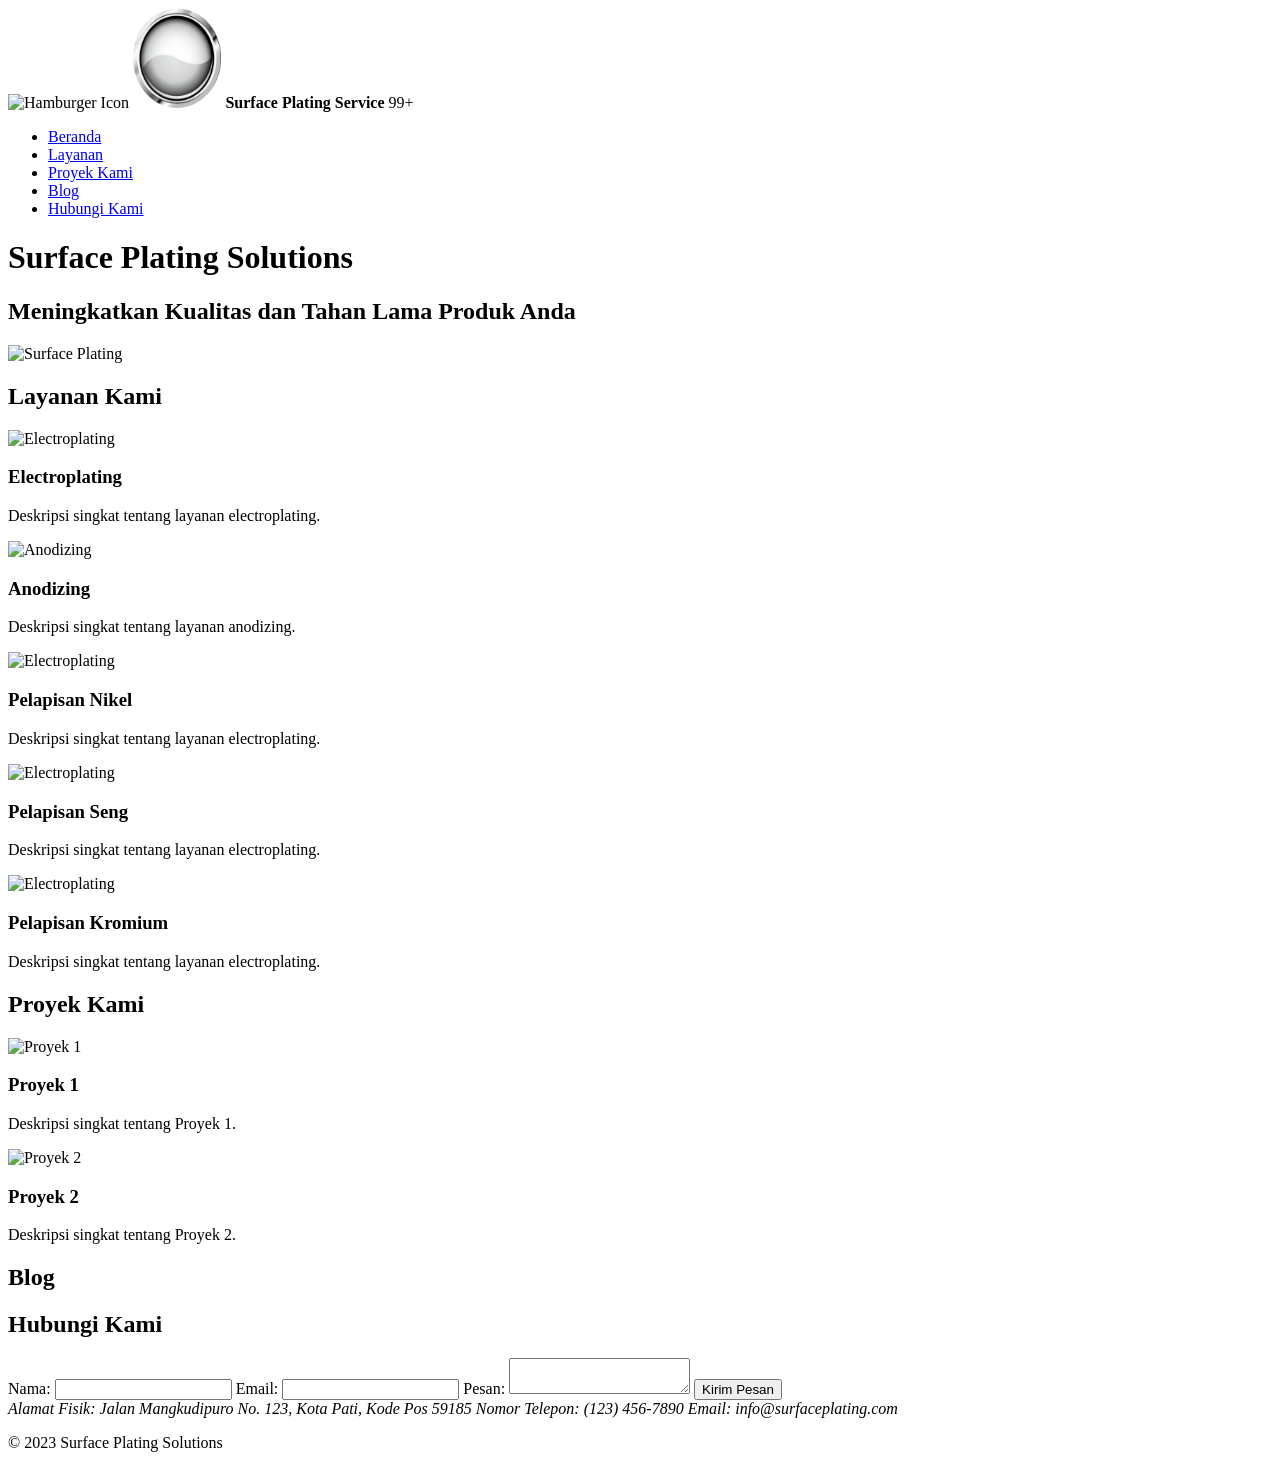
==== index.html @ dbf1c588 "first commit for assignment week 1 and modified folder assignment week 0" ====
<!DOCTYPE html>
<html lang="en">
<head>
    <meta charset="UTF-8">
    <meta name="keywords" content="HTML, CSS, JavaScript" />
    <meta name="author" content="Iman Maris" />
    <meta name="viewport" content="width=device-width, initial-scale=1.0" />
    <title>Surface Plating Service</title>
    <link rel="stylesheet" type="text/css" href="style.css" />
    <link rel="stylesheet" type="text/css" href="responsive.css" />
    <link
    rel="icon"
    href="/assets/Metal-Ball-logo.png"
    type="image/x-icon"
  />
</head>
<body>
    <nav>
        <span class="mobile">
          <img
            src="https://user-images.githubusercontent.com/2970318/209647125-dc41103d-c545-4e2e-b89b-099fbfcde702.svg"
            alt="Hamburger Icon"
          />
        </span>
        <span class="relative-container">
          <img             
            width="7%"
            height="100"
            src="/assets/Metal-Ball-logo.png"
            alt="surface plating logo"
          />
          <b>Surface Plating Service</b>
          <span class="circle-red">99+</span>
        </span>
  
        <ul class="desktop">
            <li><a href="#home">Beranda</a></li>
            <li><a href="#layanan">Layanan</a></li>
            <li><a href="#proyek">Proyek Kami</a></li>
            <li><a href="#blog">Blog</a></li>
            <li><a href="#kontak">Hubungi Kami</a></li>
        </ul>
      </nav>

    <header>
        <h1>Surface Plating Solutions</h1>
    </header>
    
    <section id="banner">
        <h2>Meningkatkan Kualitas dan Tahan Lama Produk Anda</h2>
        <img src="surface-plating.jpg" alt="Surface Plating">
    </section>

    <section id="layanan">
        <h2>Layanan Kami</h2>
        <div class="layanan-item">
            <img src="electroplating.jpg" alt="Electroplating">
            <h3>Electroplating</h3>
            <p>Deskripsi singkat tentang layanan electroplating.</p>
        </div>
        <div class="layanan-item">
            <img src="anodizing.jpg" alt="Anodizing">
            <h3>Anodizing</h3>
            <p>Deskripsi singkat tentang layanan anodizing.</p>
        </div>

        <div class="layanan-item">
            <img src="electroplating.jpg" alt="Electroplating">
            <h3>Pelapisan Nikel</h3>
            <p>Deskripsi singkat tentang layanan electroplating.</p>
        </div>

        <div class="layanan-item">
            <img src="electroplating.jpg" alt="Electroplating">
            <h3>Pelapisan Seng</h3>
            <p>Deskripsi singkat tentang layanan electroplating.</p>
        </div>

        <div class="layanan-item">
            <img src="electroplating.jpg" alt="Electroplating">
            <h3>Pelapisan Kromium</h3>
            <p>Deskripsi singkat tentang layanan electroplating.</p>
        </div>



        <!-- Tambahkan item layanan lainnya di sini -->
    </section>

    <section id="proyek">
        <h2>Proyek Kami</h2>
        <div class="proyek-item">
            <img src="proyek1.jpg" alt="Proyek 1">
            <h3>Proyek 1</h3>
            <p>Deskripsi singkat tentang Proyek 1.</p>
        </div>
        <div class="proyek-item">
            <img src="proyek2.jpg" alt="Proyek 2">
            <h3>Proyek 2</h3>
            <p>Deskripsi singkat tentang Proyek 2.</p>
        </div>
        <!-- Tambahkan proyek lainnya di sini -->
    </section>

    <section id="blog">
        <h2>Blog</h2>
        <!-- Tambahkan posting blog di sini -->
    </section>

    <section id="kontak">
        <h2>Hubungi Kami</h2>
        <form>
            <label for="nama">Nama:</label>
            <input type="text" id="nama" name="nama">
            <label for="email">Email:</label>
            <input type="email" id="email" name="email">
            <label for="pesan">Pesan:</label>
            <textarea id="pesan" name="pesan"></textarea>
            <button type="submit">Kirim Pesan</button>
        </form>
        <address>
            Alamat Fisik: Jalan Mangkudipuro No. 123, Kota Pati, Kode Pos 59185
            Nomor Telepon: (123) 456-7890
            Email: info@surfaceplating.com
        </address>
    </section>

    <footer>
        <p>&copy; 2023 Surface Plating Solutions</p>
    </footer>

</body>
</html>
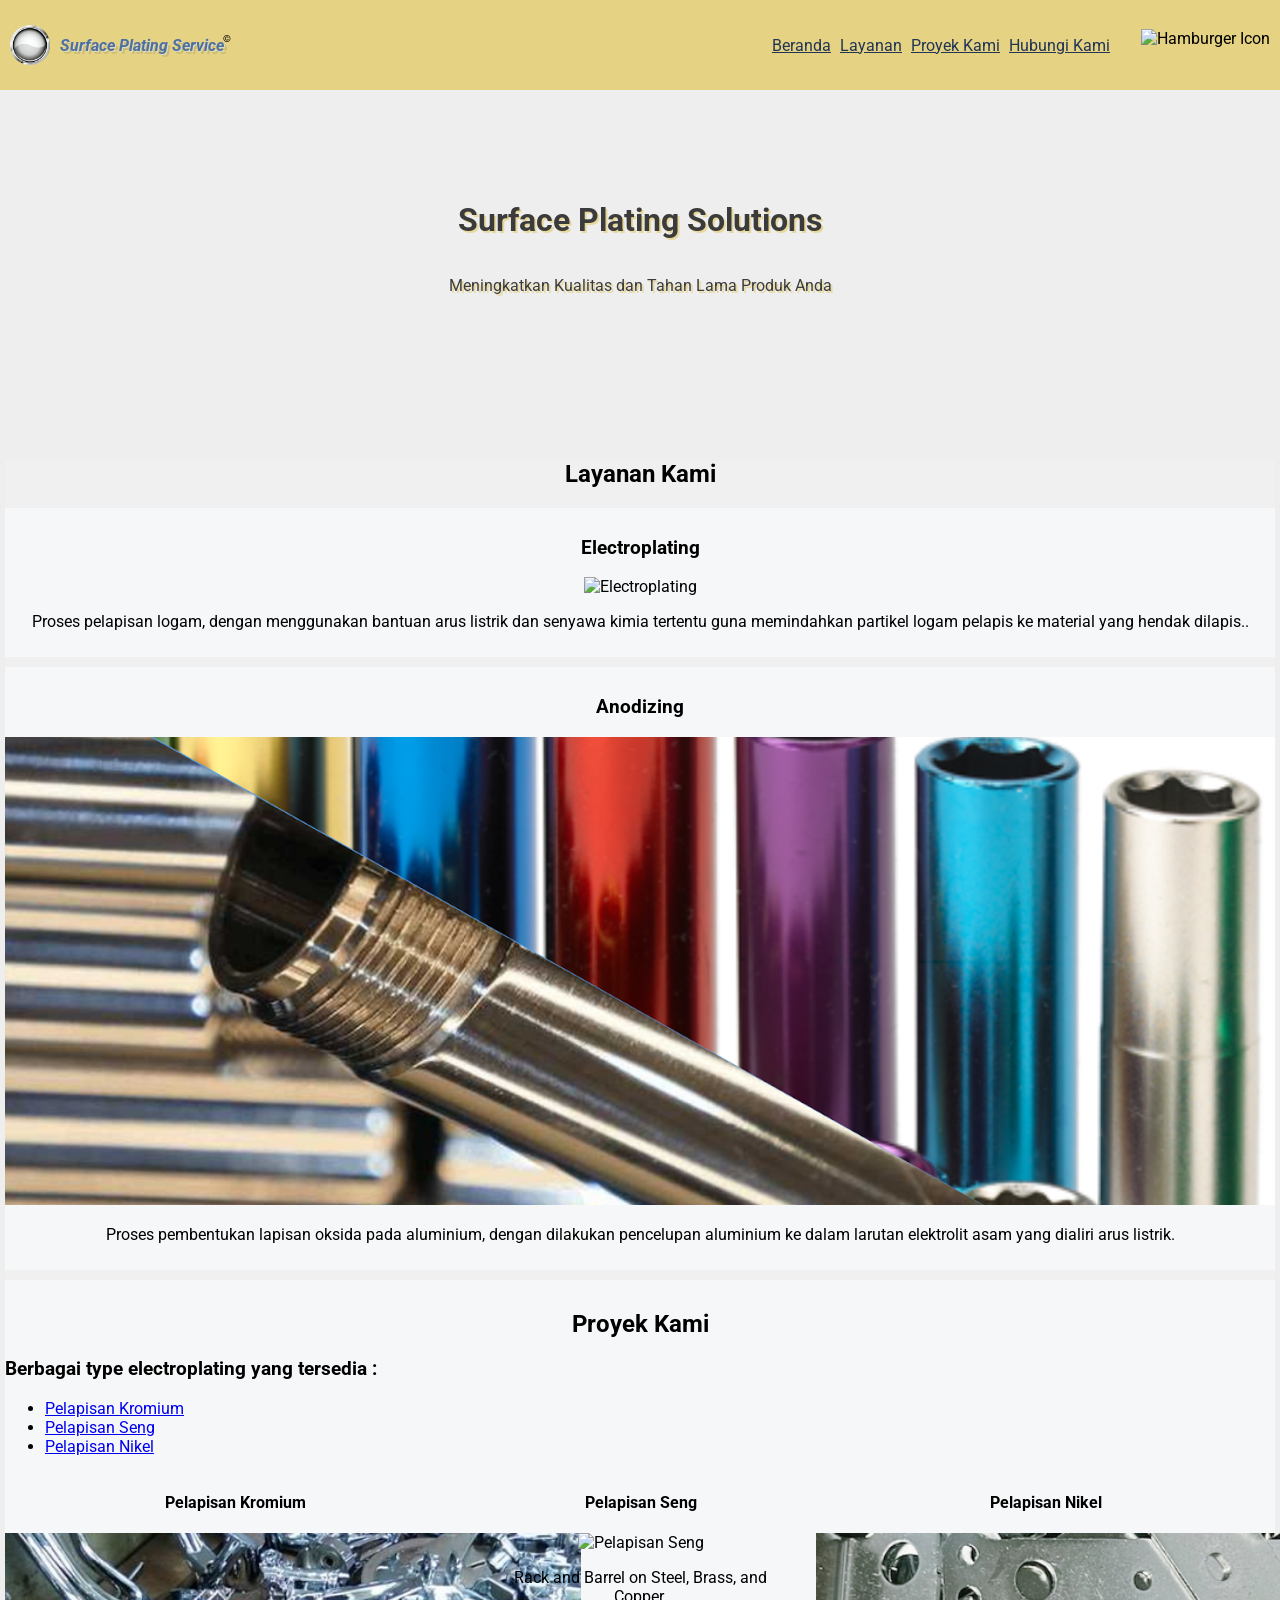
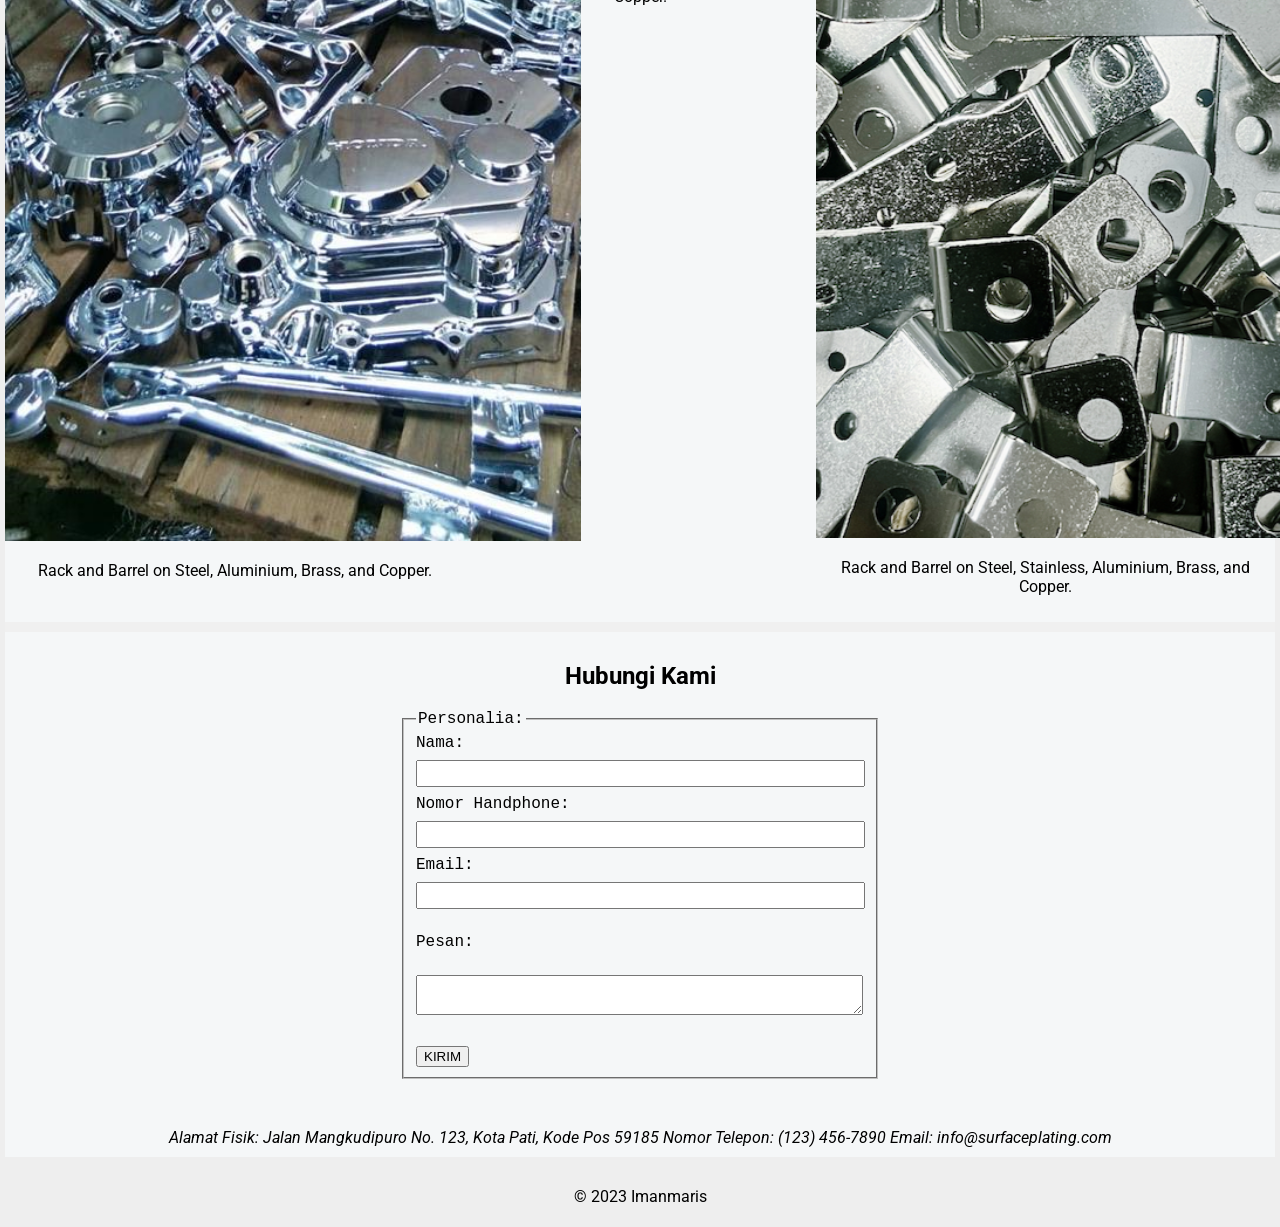
==== commit e4765966: "second commit for update" ====
--- a/index.html
+++ b/index.html
@@ -7,127 +7,158 @@
     <meta name="viewport" content="width=device-width, initial-scale=1.0" />
     <title>Surface Plating Service</title>
     <link rel="stylesheet" type="text/css" href="style.css" />
-    <link rel="stylesheet" type="text/css" href="responsive.css" />
-    <link
-    rel="icon"
-    href="/assets/Metal-Ball-logo.png"
-    type="image/x-icon"
-  />
+
+    <link rel="icon" href="/assets/Metal-Ball-logo.png" type="image/x-icon"/>
+
+    <link rel="preconnect" href="https://fonts.googleapis.com">
+    <link rel="preconnect" href="https://fonts.gstatic.com" crossorigin>
+    <link href="https://fonts.googleapis.com/css2?family=Roboto&display=swap" rel="stylesheet">
 </head>
 <body>
-    <nav>
-        <span class="mobile">
-          <img
-            src="https://user-images.githubusercontent.com/2970318/209647125-dc41103d-c545-4e2e-b89b-099fbfcde702.svg"
-            alt="Hamburger Icon"
-          />
+
+    <!-- NAVIGASI BAR -->
+
+    <nav class="navbar">
+
+        <span class="main-logo">
+          <img src="/assets/Metal-Ball-logo.png"
+            alt="surface plating logo"            
+            style="width:40px; height:40px;"/>
+
+          <b><em>Surface Plating Service</em></b>
+
+          <span class="copyright">&copy</span>
         </span>
-        <span class="relative-container">
-          <img             
-            width="7%"
-            height="100"
-            src="/assets/Metal-Ball-logo.png"
-            alt="surface plating logo"
-          />
-          <b>Surface Plating Service</b>
-          <span class="circle-red">99+</span>
-        </span>
-  
-        <ul class="desktop">
-            <li><a href="#home">Beranda</a></li>
-            <li><a href="#layanan">Layanan</a></li>
+    
+        <ul class="menu-bar">
+            <li><a href="#header">Beranda</a></li>
+            <li><a href="#header">Layanan</a></li>
             <li><a href="#proyek">Proyek Kami</a></li>
-            <li><a href="#blog">Blog</a></li>
             <li><a href="#kontak">Hubungi Kami</a></li>
         </ul>
-      </nav>
 
-    <header>
+        <span class="mobile">
+            <img
+              src="https://user-images.githubusercontent.com/2970318/209647125-dc41103d-c545-4e2e-b89b-099fbfcde702.svg"
+              alt="Hamburger Icon"
+            />
+          </span>
+
+    </nav>
+
+    <!-- HEADING -->
+
+    <header id="header" class="first-header">
         <h1>Surface Plating Solutions</h1>
+        <p>Meningkatkan Kualitas dan Tahan Lama Produk Anda</p>
     </header>
     
-    <section id="banner">
-        <h2>Meningkatkan Kualitas dan Tahan Lama Produk Anda</h2>
-        <img src="surface-plating.jpg" alt="Surface Plating">
-    </section>
+    <!-- MAIN DISPLAY -->
 
-    <section id="layanan">
-        <h2>Layanan Kami</h2>
-        <div class="layanan-item">
-            <img src="electroplating.jpg" alt="Electroplating">
-            <h3>Electroplating</h3>
-            <p>Deskripsi singkat tentang layanan electroplating.</p>
-        </div>
-        <div class="layanan-item">
-            <img src="anodizing.jpg" alt="Anodizing">
-            <h3>Anodizing</h3>
-            <p>Deskripsi singkat tentang layanan anodizing.</p>
-        </div>
+    <main>
+    
+        <section id="layanan">
+            <h2>Layanan Kami</h2>
+            <div class="layanan-item1">
+                <h3>Electroplating</h3>
+                
+                <img width="100%" src="https://nunstreetplating.co.uk/wp-content/uploads/2013/01/nickel_letter_final.jpg" alt="Electroplating">
+                <p>Proses pelapisan logam, dengan menggunakan bantuan arus listrik dan senyawa kimia tertentu guna memindahkan partikel logam pelapis ke material yang hendak dilapis..</p>
+            </div>
+            <div class="layanan-item2">
+                <h3>Anodizing</h3>
+                <img width="100%" src="./assets/anodizing-vs-platingh-1.png" alt="Anodizing">
+                <p>Proses pembentukan lapisan oksida pada aluminium, dengan dilakukan pencelupan aluminium ke dalam larutan elektrolit asam yang dialiri arus listrik.</p>
+            </div>
+    
+        </section>
+    
+        <section id="proyek">
+            <h2>Proyek Kami</h2>
+            <div class="proyek-item">
+                <h3>Berbagai type electroplating yang tersedia :</h3>
+                <ul class="menu-bar">
+                    <li><a href=".layanan-item3">Pelapisan Kromium</a></li>
+                    <li><a href=".layanan-item4">Pelapisan Seng</a></li>
+                    <li><a href=".layanan-item5">Pelapisan Nikel</a></li>
+                </ul>
+            </div>
 
-        <div class="layanan-item">
-            <img src="electroplating.jpg" alt="Electroplating">
-            <h3>Pelapisan Nikel</h3>
-            <p>Deskripsi singkat tentang layanan electroplating.</p>
-        </div>
-
-        <div class="layanan-item">
-            <img src="electroplating.jpg" alt="Electroplating">
-            <h3>Pelapisan Seng</h3>
-            <p>Deskripsi singkat tentang layanan electroplating.</p>
-        </div>
-
-        <div class="layanan-item">
-            <img src="electroplating.jpg" alt="Electroplating">
-            <h3>Pelapisan Kromium</h3>
-            <p>Deskripsi singkat tentang layanan electroplating.</p>
-        </div>
+            <div class="proyek-display">
+                <div class="layanan-item3">
+                    <h4>Pelapisan Kromium</h4>
+                    <img width="125%" src="./assets/chorme.png" alt="Pelapisan Nikel">
+                    
+                    <p>Rack and Barrel on Steel, Aluminium, Brass, and Copper.</p>
+                </div>
+        
+                <div class="layanan-item4">
+                    <h4>Pelapisan Seng</h4>
+                    <img width="32%" src="https://lakecityplating.com/wp-content/uploads/2018/07/IMG_0041.jpg" alt="Pelapisan Seng">
+                    
+                    <p>Rack and Barrel on Steel, Brass, and Copper.</p>
+                </div>
+                <div class="layanan-item3">
+                    <h4>Pelapisan Nikel</h4>
+                    <img width="125%" src="./assets/Nickel-2.png" alt="Pelapisan Nikel">
+                    
+                    <p>Rack and Barrel on Steel, Stainless, Aluminium, Brass, and Copper.</p>
+                </div>       
 
 
+            </div>
 
-        <!-- Tambahkan item layanan lainnya di sini -->
-    </section>
+        </section>
+    
+        <section id="kontak">
+            <h2>Hubungi Kami</h2>
+            
+            <form>
+                <fieldset>
+                    <legend>Personalia:</legend>
+                    <div>
+                        <label for="fname">Nama:</label>
+                        <input type="text" id="fname" name="fname" required=""><br>  
+                    </div>
+                    <div>
+                        <label for="hname">Nomor Handphone:</label>
+                        <input type="text" id="hname" name="hname" required=""><br>
+                    </div>
+                    <div>
+                        <label for="ename">Email:</label>
+                        <input type="email" id="ename" name="ename" required=""><br>
+                    </div>
+                    <div>
+                        <p>Pesan:</p>
+                        <textarea id="pesan" name="pesan"></textarea>
+                    </div>
 
-    <section id="proyek">
-        <h2>Proyek Kami</h2>
-        <div class="proyek-item">
-            <img src="proyek1.jpg" alt="Proyek 1">
-            <h3>Proyek 1</h3>
-            <p>Deskripsi singkat tentang Proyek 1.</p>
-        </div>
-        <div class="proyek-item">
-            <img src="proyek2.jpg" alt="Proyek 2">
-            <h3>Proyek 2</h3>
-            <p>Deskripsi singkat tentang Proyek 2.</p>
-        </div>
-        <!-- Tambahkan proyek lainnya di sini -->
-    </section>
+                    </br>
+                    <div>
+                        <button type="submit">KIRIM</button>
+                    </div>
 
-    <section id="blog">
-        <h2>Blog</h2>
-        <!-- Tambahkan posting blog di sini -->
-    </section>
+                </fieldset>
 
-    <section id="kontak">
-        <h2>Hubungi Kami</h2>
-        <form>
-            <label for="nama">Nama:</label>
-            <input type="text" id="nama" name="nama">
-            <label for="email">Email:</label>
-            <input type="email" id="email" name="email">
-            <label for="pesan">Pesan:</label>
-            <textarea id="pesan" name="pesan"></textarea>
-            <button type="submit">Kirim Pesan</button>
-        </form>
-        <address>
-            Alamat Fisik: Jalan Mangkudipuro No. 123, Kota Pati, Kode Pos 59185
-            Nomor Telepon: (123) 456-7890
-            Email: info@surfaceplating.com
-        </address>
-    </section>
+            </form>
+            </br>
 
-    <footer>
-        <p>&copy; 2023 Surface Plating Solutions</p>
+            <address>
+                Alamat Fisik: Jalan Mangkudipuro No. 123, Kota Pati, Kode Pos 59185
+                Nomor Telepon: (123) 456-7890
+                Email: info@surfaceplating.com
+            </address>
+
+        </section>
+
+    </main>
+    
+    <!-- FOOTER -->
+
+    <footer class="last-footer">
+        <p> &copy; 2023 Imanmaris </p>
     </footer>
 
+    <script src="./script.js"></script>
 </body>
 </html>
--- a/style.css
+++ b/style.css
@@ -0,0 +1,193 @@
+
+
+body {
+    background-color: #EEEEEE;
+    font-family: roboto;
+    margin: 0%;
+}
+
+
+/*-----navigasi-----*/
+nav {
+    position: fixed;
+    width: 100%;
+    display: flex;
+    align-items: center;
+    height: 10%;
+    background-color: #E5D283;
+    z-index: 12;
+  }
+.main-logo {
+    position: relative;
+  }
+nav > span {
+    display: flex;
+    align-items: center;
+  }
+nav > span > img {
+    height: 32px;
+    width: auto;
+    padding: 10px;
+  }
+
+em {
+    color: #4F709C;
+    font-family: roboto ;
+    text-shadow: 0.5px 0.5px 0px #D7DACC, 3px 3px 0px rgba(0,0,0,0.1);
+  }
+
+nav .copyright {
+  font-size: x-small;
+  align-items: center;
+  justify-content: center;
+  position: absolute;
+  top: 18px;
+  right: -7px;
+  }
+
+.desktop {
+    display: block;
+  }
+
+nav > ul {
+    margin-left: auto;
+    margin-right: 16px;
+  }
+
+nav > ul > li {
+    display: inline-block;
+    color: #213555;
+  }
+
+nav > ul > li > a {
+    color: #213555;
+    font-family: roboto ;
+    font-size: medium;
+    margin-right: 5px;
+    cursor: pointer;
+  }
+
+/*-- HEADING DISPLAY --*/
+
+header {
+    text-align: center;
+    text-shadow: 2px 2px #E5D283;
+    background-image: url(https://shuobaocn.com/wp-content/uploads/2017/10/%E7%B4%A7%E5%9B%BA%E4%BB%B6%E6%8F%92%E5%9B%BE2.jpg);opacity: 0.75;
+    background-size: cover;
+    height: 250px;
+    position: relative;
+    background-repeat: no-repeat;
+    background-blend-mode: normal, lighten, soft-light;
+    width: 100%;
+    min-height: 50px;
+    display: flex;
+    flex-direction: column;
+    justify-content: center;
+    padding-top: 120px;
+    padding-bottom: 60px;
+    
+  }
+
+/*--- MAIN DISPLAY --*/
+
+main {
+    /*font-style: courier,arial,helvetica;*/
+    background-color: #F0F0F0;
+    margin:30px 5px;
+  }
+
+#layanan {
+  text-align: center;
+}
+
+#layanan .layanan-item1{
+  background-color: #F5F7F8;
+  padding-top: 10px;
+  padding-bottom: 10px;
+}
+
+#layanan .layanan-item2{
+  margin-top: 10px;
+  background-color: #F5F7F8;
+  padding-top: 10px;
+  padding-bottom: 10px;
+}
+
+#proyek{
+  margin-top: 10px;
+  background-color: #F5F7F8;
+  padding-top: 10px;
+  padding-bottom: 10px;
+}
+
+#proyek h2{
+  text-align: center;
+}
+
+#proyek .proyek-display{
+display:flex;
+gap: 30px;
+justify-content: center;
+text-align: center;
+}
+
+/*--CONTACT AREA--*/
+
+#kontak{
+  margin-top: 10px;
+  background-color: #F5F7F8;
+  padding-top: 10px;
+  padding-bottom: 10px;
+}
+
+#kontak h2{
+  text-align: center;
+}
+
+form {
+  font-size: medium;
+  font-family: 'Roboto Mono',monospace;
+  max-width: 480px;
+  margin-left: auto;
+  margin-right: auto;
+  margin-bottom: 30px;
+  border-radius: 10px;
+}
+input[type="text"],input[type="email"], textarea {
+  width: 97.5%;
+  padding: 4px 4px;
+  margin: 8px 0;
+  display: inline-block;
+}
+select{
+  width: 78%;
+  padding: 4px 4px;
+  margin: 8px 0;
+  display: inline-block;
+}
+input[type="date"]{
+  width: 97.5%;
+  padding: 4px 4px;
+  margin: 8px 0;
+  display: inline-block;
+}
+input[type="submit"]{
+  width: 100%;
+  height: 50px;
+  border-radius: 10px;
+  padding: 4px 4px;
+  margin: 8px 0;
+  justify-content: center;
+  display: inline-block;
+  background-color: rgba(0, 128, 0, 0.038);
+  cursor: pointer;
+}
+
+address{
+  text-align: center;
+}
+
+
+footer{
+  text-align: center;
+}
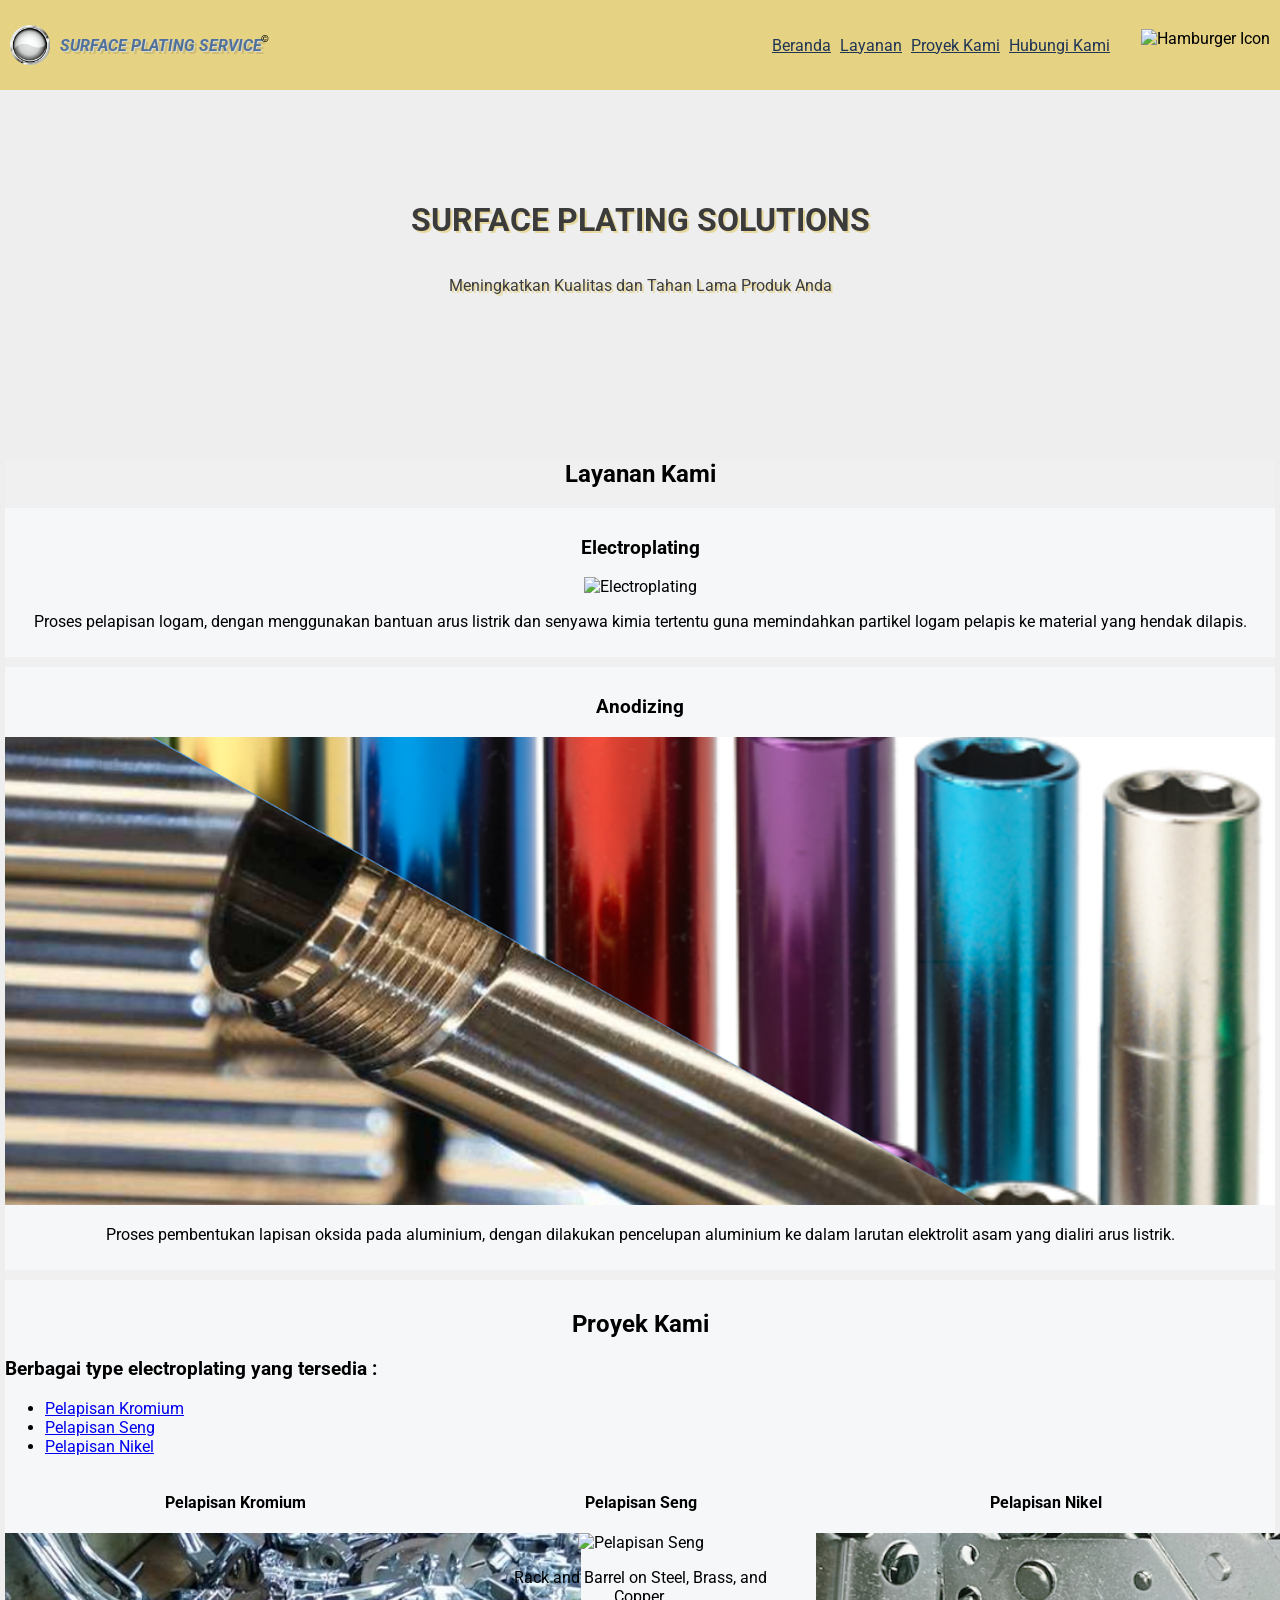
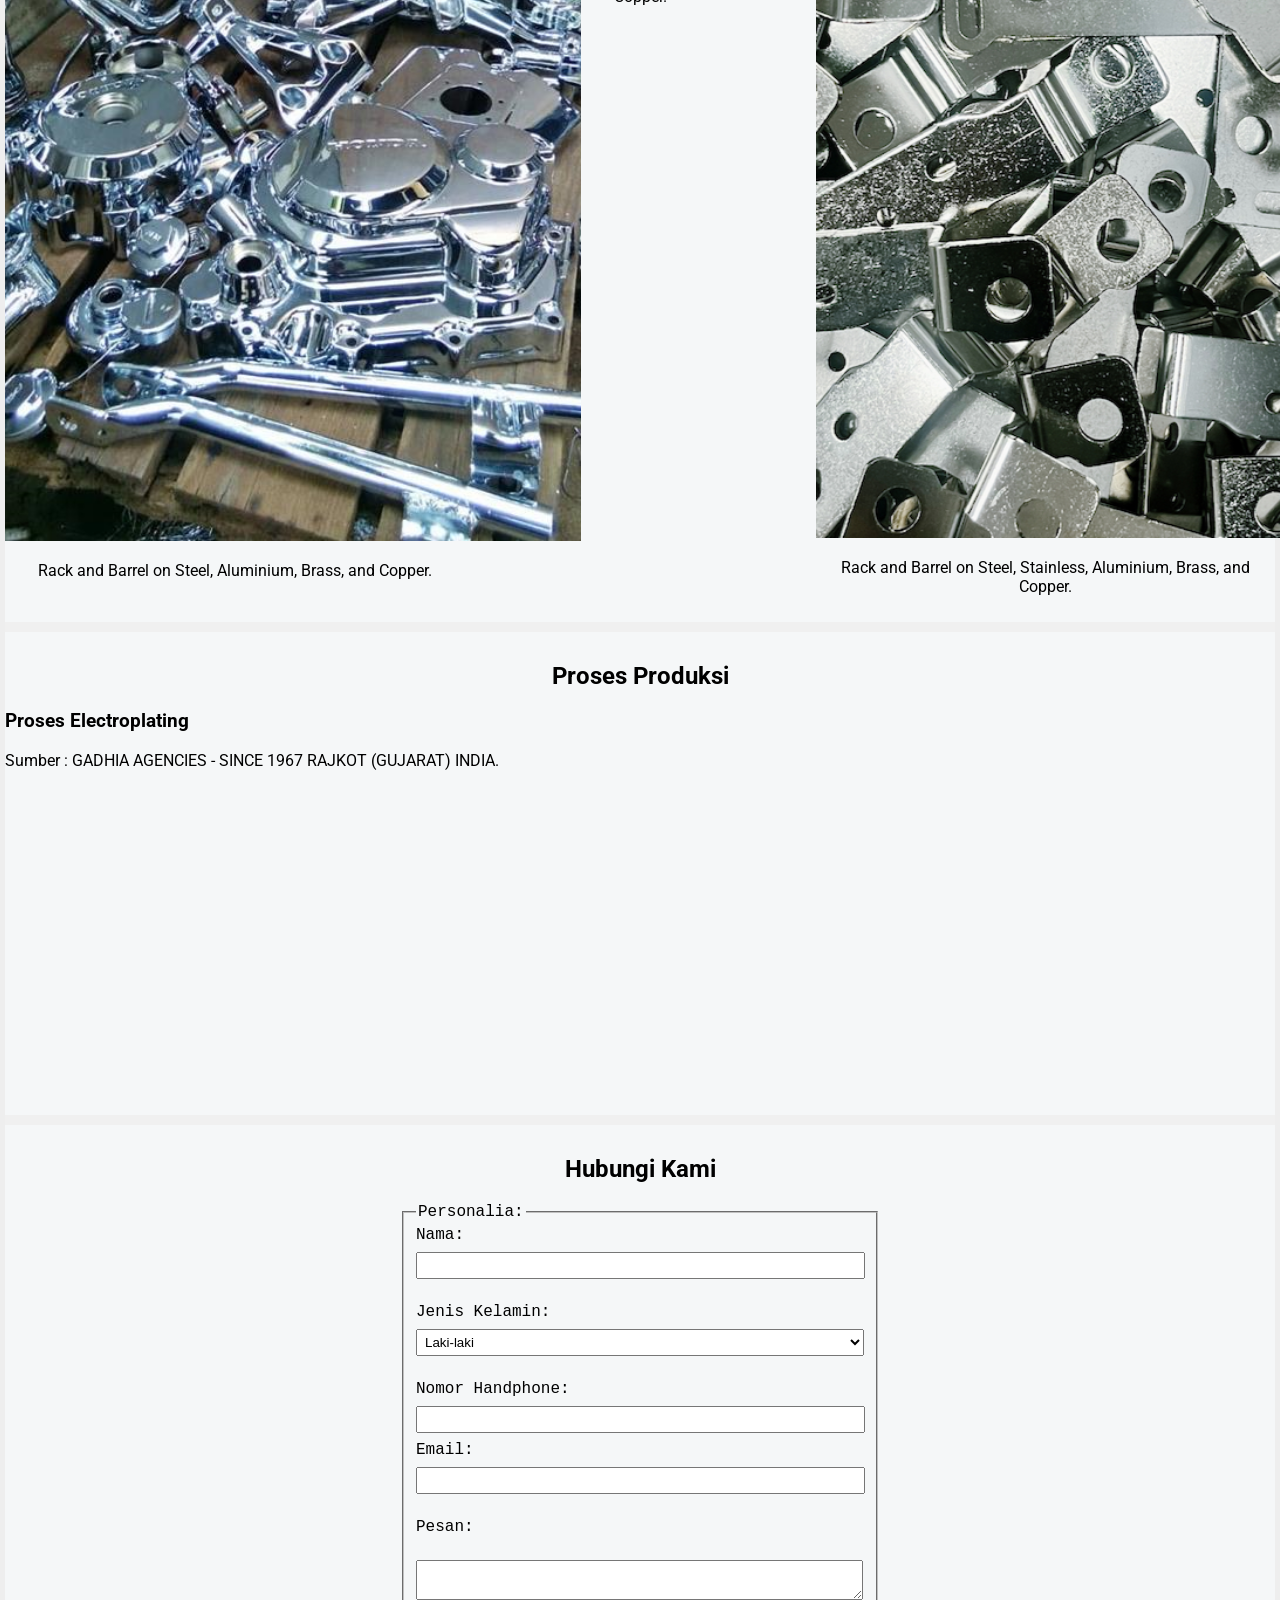
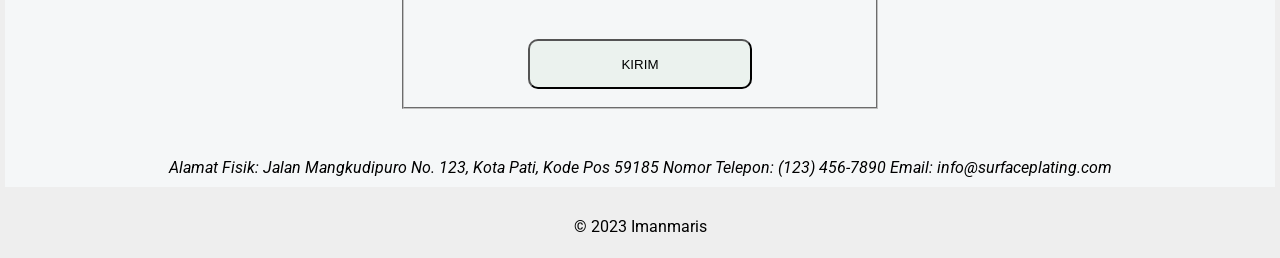
==== commit f6fbbe0b: "modified file README.md index.html script.js style.css" ====
--- a/index.html
+++ b/index.html
@@ -13,6 +13,7 @@
     <link rel="preconnect" href="https://fonts.googleapis.com">
     <link rel="preconnect" href="https://fonts.gstatic.com" crossorigin>
     <link href="https://fonts.googleapis.com/css2?family=Roboto&display=swap" rel="stylesheet">
+
 </head>
 <body>
 
@@ -25,7 +26,7 @@
             alt="surface plating logo"            
             style="width:40px; height:40px;"/>
 
-          <b><em>Surface Plating Service</em></b>
+          <b><em>SURFACE PLATING SERVICE</em></b>
 
           <span class="copyright">&copy</span>
         </span>
@@ -49,7 +50,7 @@
     <!-- HEADING -->
 
     <header id="header" class="first-header">
-        <h1>Surface Plating Solutions</h1>
+        <h1>SURFACE PLATING SOLUTIONS</h1>
         <p>Meningkatkan Kualitas dan Tahan Lama Produk Anda</p>
     </header>
     
@@ -63,7 +64,7 @@
                 <h3>Electroplating</h3>
                 
                 <img width="100%" src="https://nunstreetplating.co.uk/wp-content/uploads/2013/01/nickel_letter_final.jpg" alt="Electroplating">
-                <p>Proses pelapisan logam, dengan menggunakan bantuan arus listrik dan senyawa kimia tertentu guna memindahkan partikel logam pelapis ke material yang hendak dilapis..</p>
+                <p>Proses pelapisan logam, dengan menggunakan bantuan arus listrik dan senyawa kimia tertentu guna memindahkan partikel logam pelapis ke material yang hendak dilapis.</p>
             </div>
             <div class="layanan-item2">
                 <h3>Anodizing</h3>
@@ -105,9 +106,19 @@
                     <p>Rack and Barrel on Steel, Stainless, Aluminium, Brass, and Copper.</p>
                 </div>       
 
+            </div>
+        </section>
 
-            </div>
-
+        <section id="proses-produksi">
+            <h2>Proses Produksi</h2>
+            <div class="produksi">
+                <h3>Proses Electroplating</h3>
+                <p>Sumber : GADHIA AGENCIES - SINCE 1967
+                    RAJKOT (GUJARAT) INDIA.</p>
+                
+                <iframe width="100%" height="315" src="https://www.youtube.com/embed/iLgiTAz86Hw?si=qLu1hPKN1cTL1pwf" title="YouTube video player" frameborder="0" allow="accelerometer; autoplay; clipboard-write; encrypted-media; gyroscope; picture-in-picture; web-share" allowfullscreen></iframe>
+            
+            </div>   
         </section>
     
         <section id="kontak">
@@ -120,6 +131,15 @@
                         <label for="fname">Nama:</label>
                         <input type="text" id="fname" name="fname" required=""><br>  
                     </div>
+                    <div>
+                        <p>Jenis Kelamin:
+                        <select name='gender'>
+                            <option value='pria' selected='selected'>Laki-laki</option>           
+                            <option value='wanita'>Perempuan</option>
+                        </select>
+                        </p>
+                    </div>
+                    <div>
                     <div>
                         <label for="hname">Nomor Handphone:</label>
                         <input type="text" id="hname" name="hname" required=""><br>
@@ -134,8 +154,8 @@
                     </div>
 
                     </br>
-                    <div>
-                        <button type="submit">KIRIM</button>
+                    <div class="submit">
+                        <input type="button" onclick="addContact()" value="KIRIM" />
                     </div>
 
                 </fieldset>
--- a/style.css
+++ b/style.css
@@ -131,6 +131,21 @@
 text-align: center;
 }
 
+
+#proses-produksi{
+  margin-top: 10px;
+  background-color: #F5F7F8;
+  padding-top: 10px;
+  padding-bottom: 10px;
+}
+
+#proses-produksi h2{
+  text-align: center;
+}
+
+
+
+
 /*--CONTACT AREA--*/
 
 #kontak{
@@ -153,32 +168,39 @@
   margin-bottom: 30px;
   border-radius: 10px;
 }
+
 input[type="text"],input[type="email"], textarea {
   width: 97.5%;
   padding: 4px 4px;
   margin: 8px 0;
   display: inline-block;
 }
+
 select{
-  width: 78%;
+  width: 100%;
   padding: 4px 4px;
   margin: 8px 0;
   display: inline-block;
 }
+
 input[type="date"]{
   width: 97.5%;
   padding: 4px 4px;
   margin: 8px 0;
   display: inline-block;
 }
-input[type="submit"]{
-  width: 100%;
+
+.submit{
+  display: flex;
+  justify-content: center;
+}
+
+input[type="button"]{
+  width: 50%;
   height: 50px;
   border-radius: 10px;
   padding: 4px 4px;
   margin: 8px 0;
-  justify-content: center;
-  display: inline-block;
   background-color: rgba(0, 128, 0, 0.038);
   cursor: pointer;
 }
@@ -190,4 +212,5 @@
 
 footer{
   text-align: center;
+  
 }
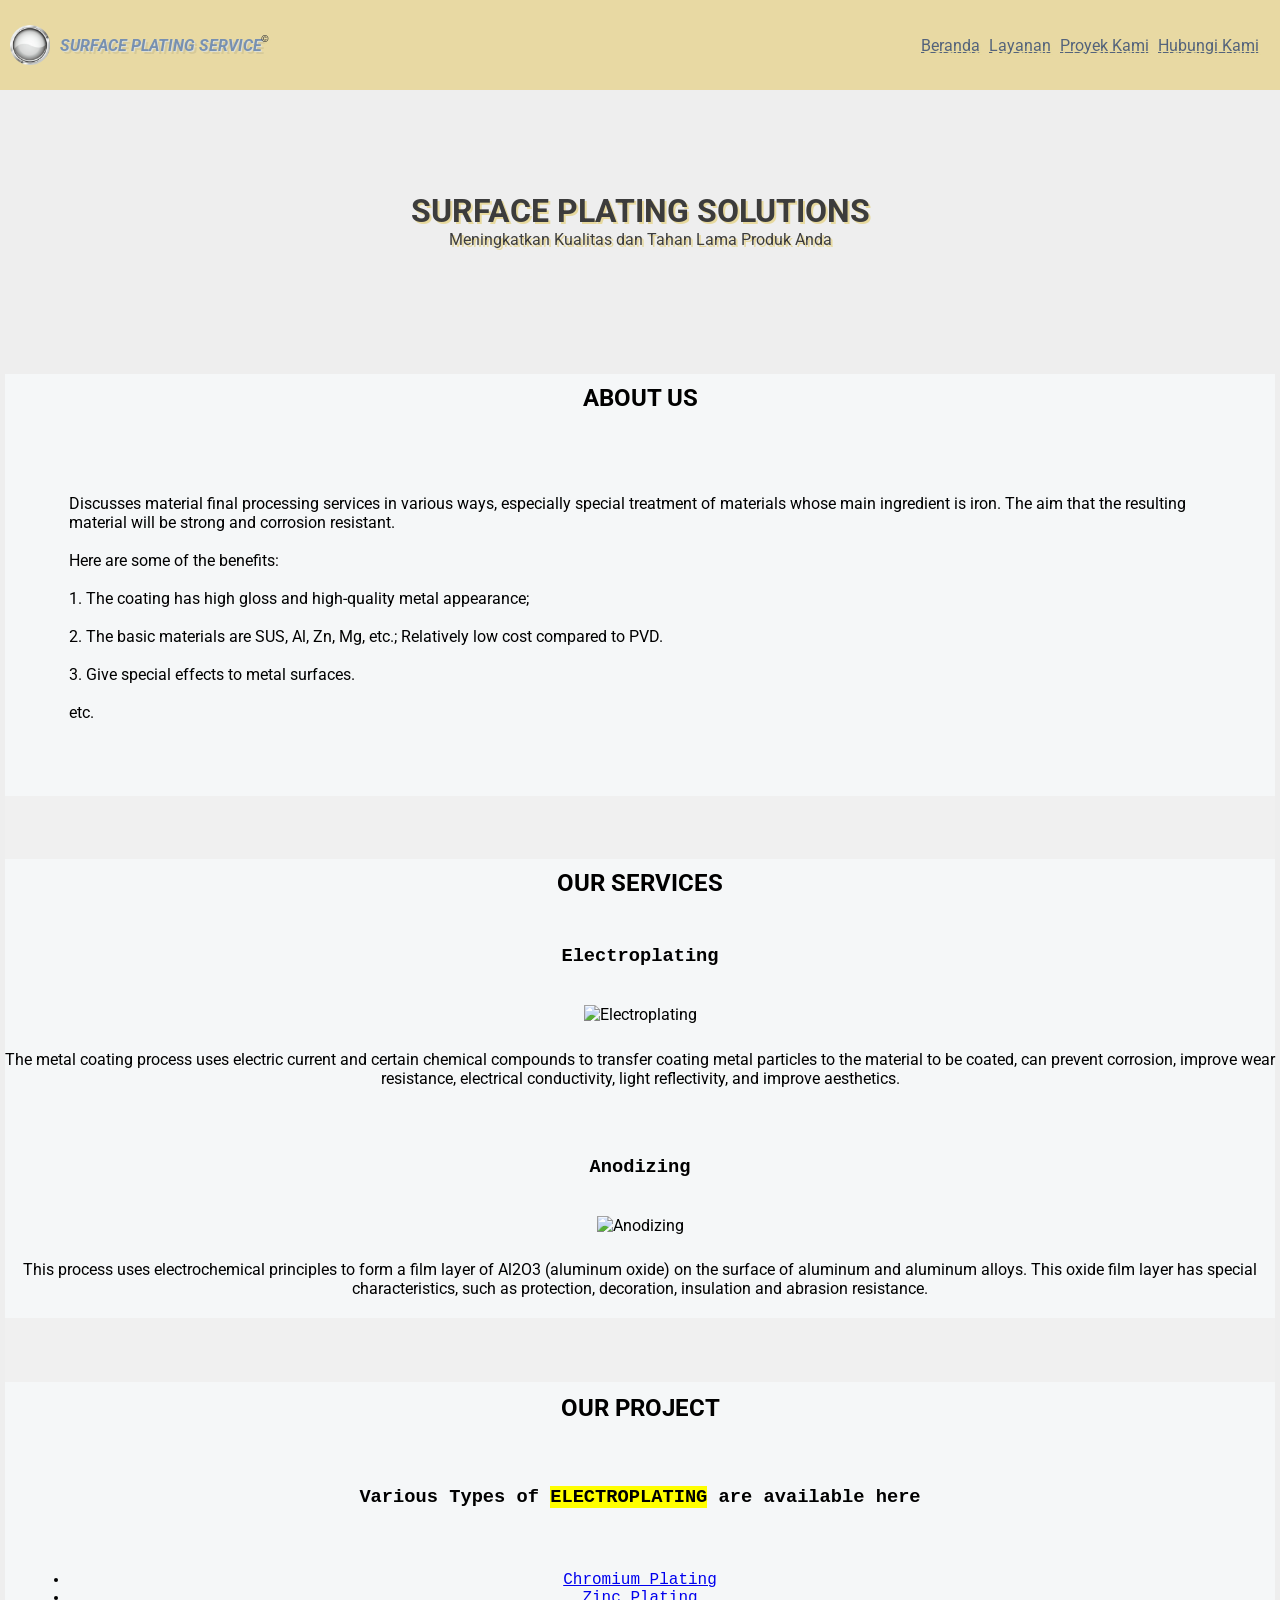
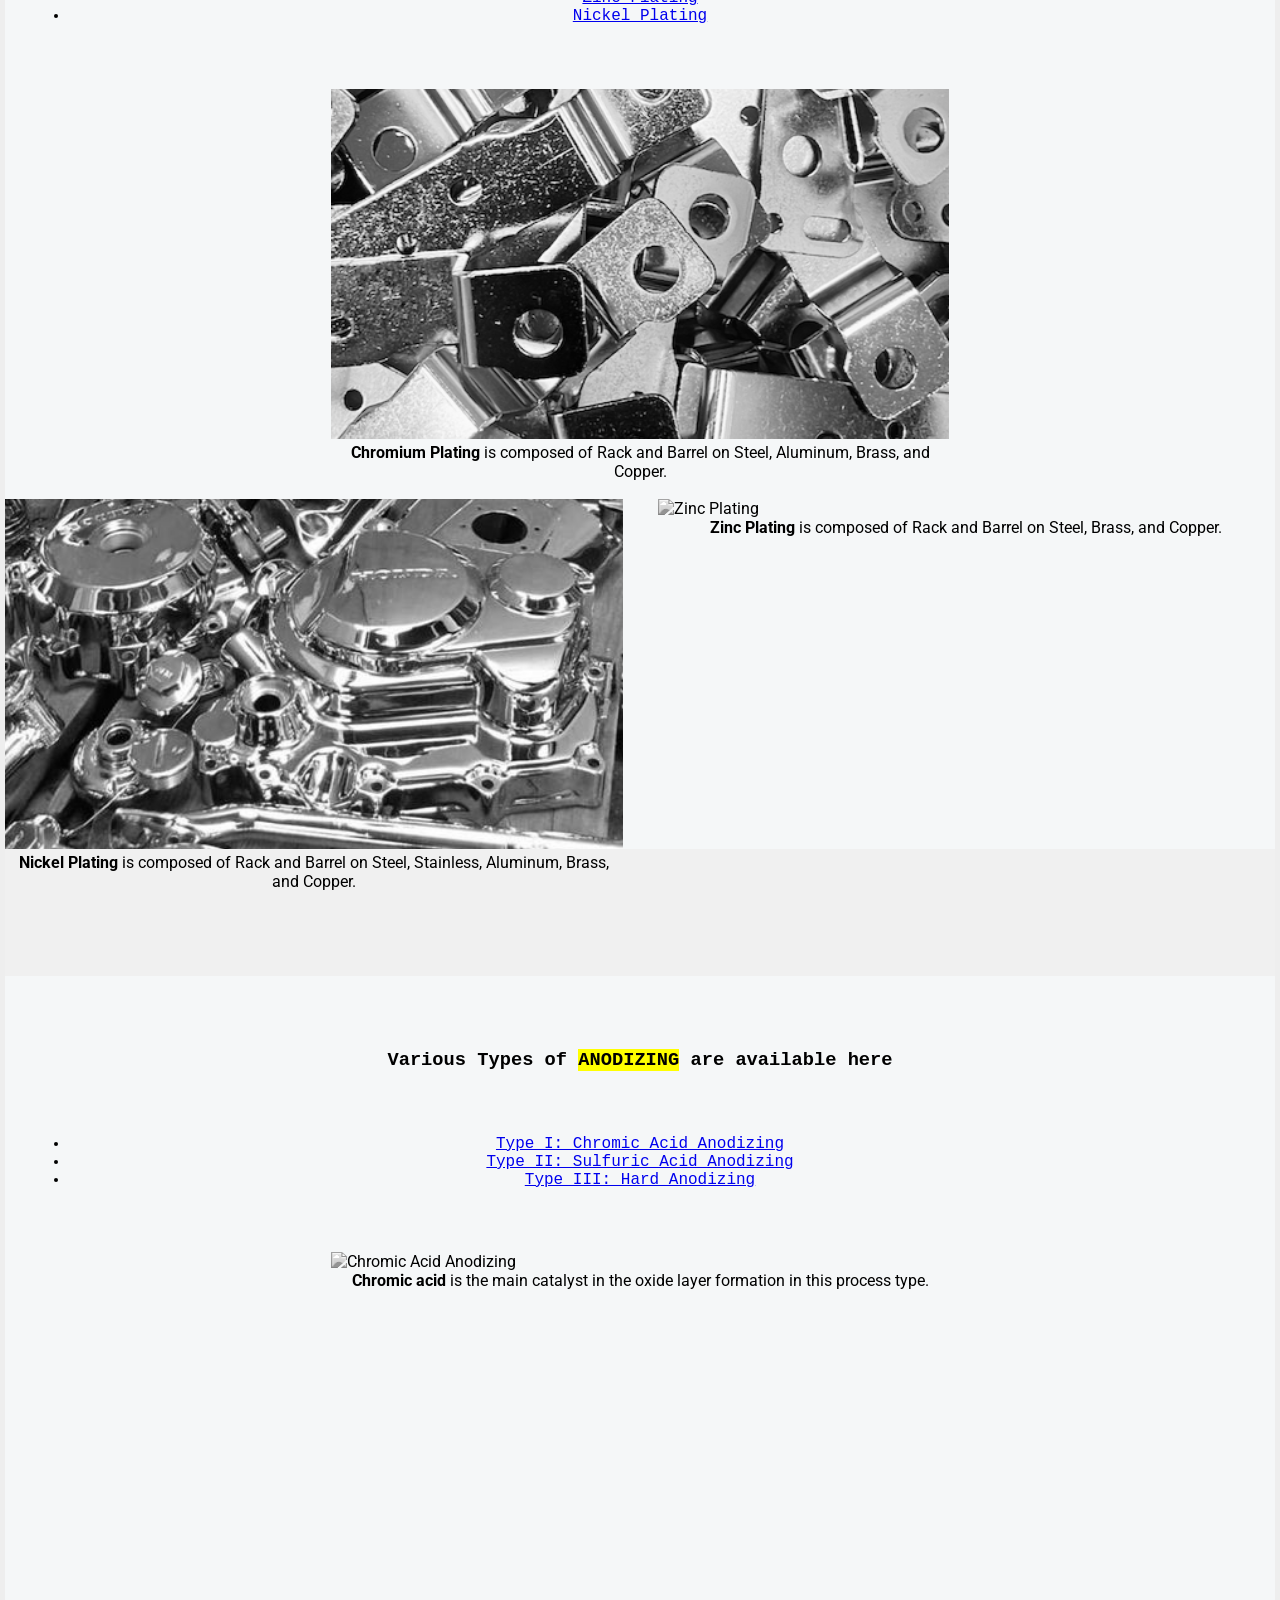
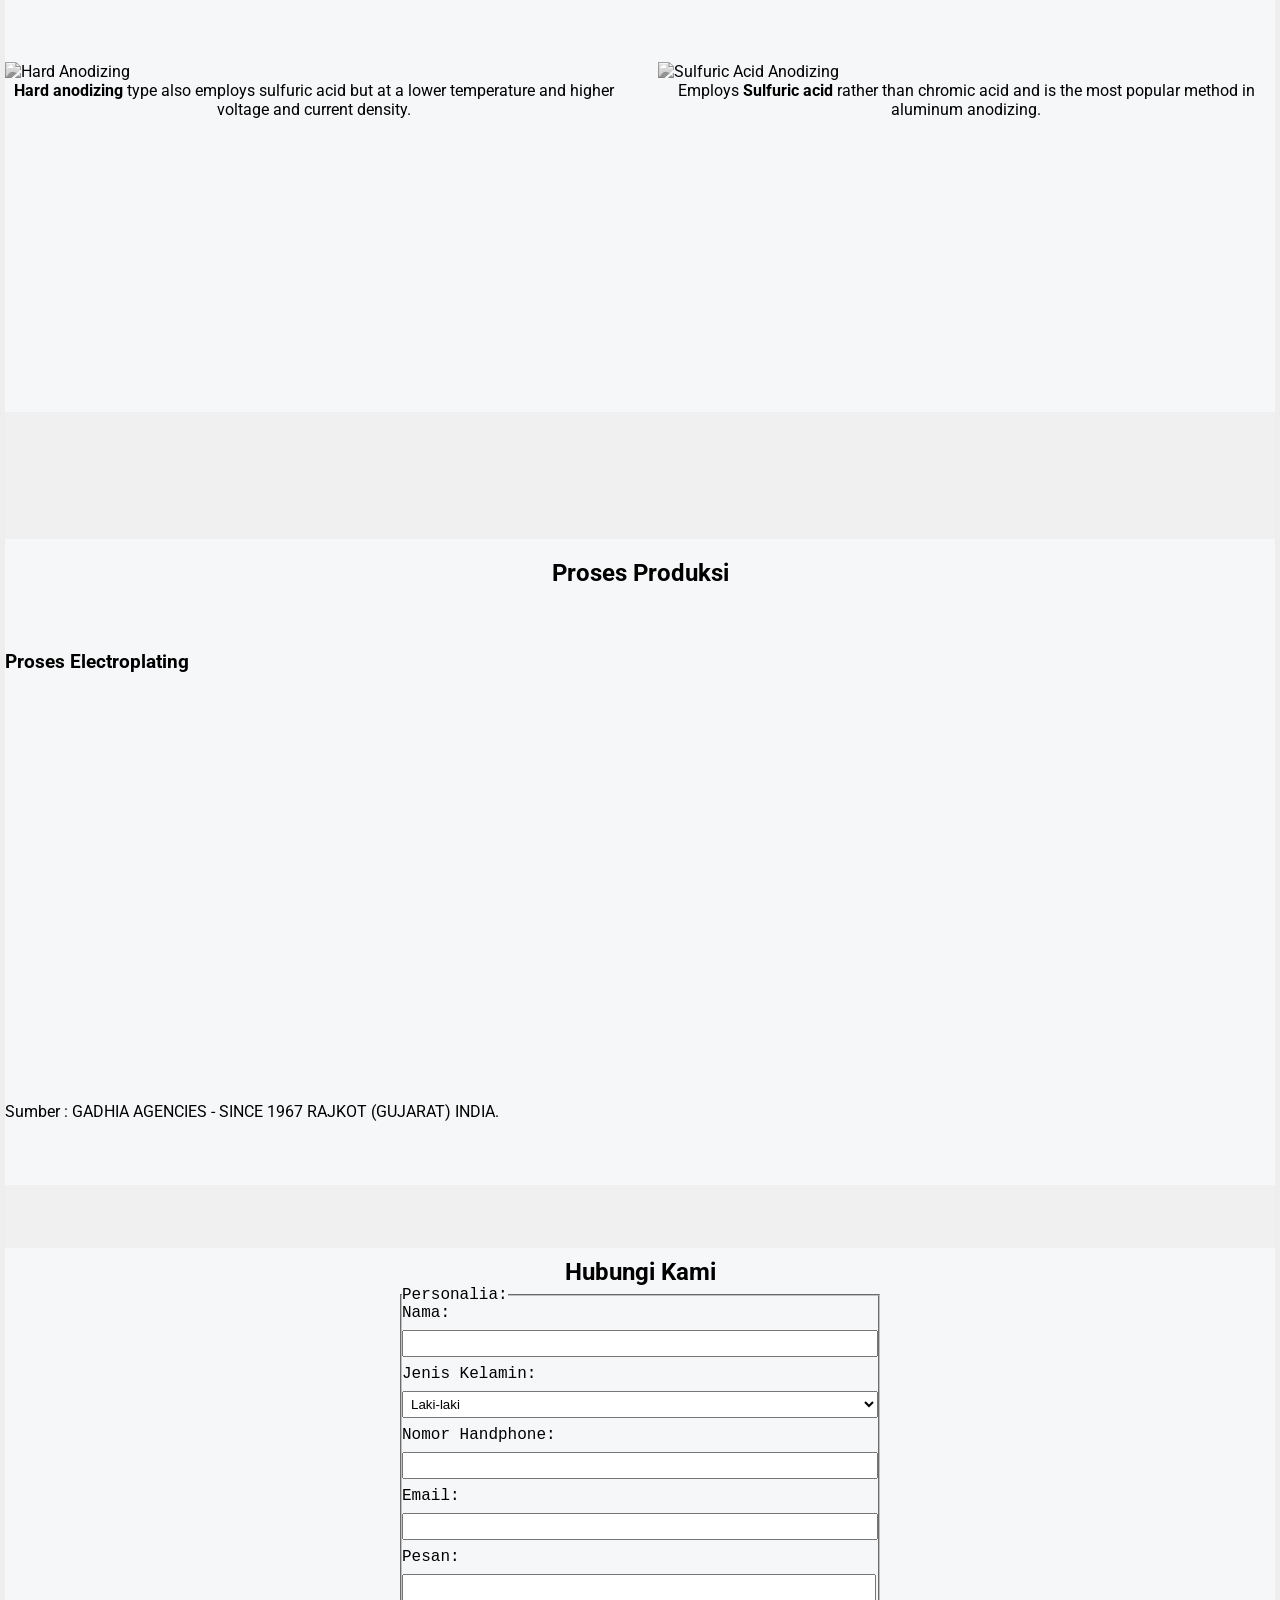
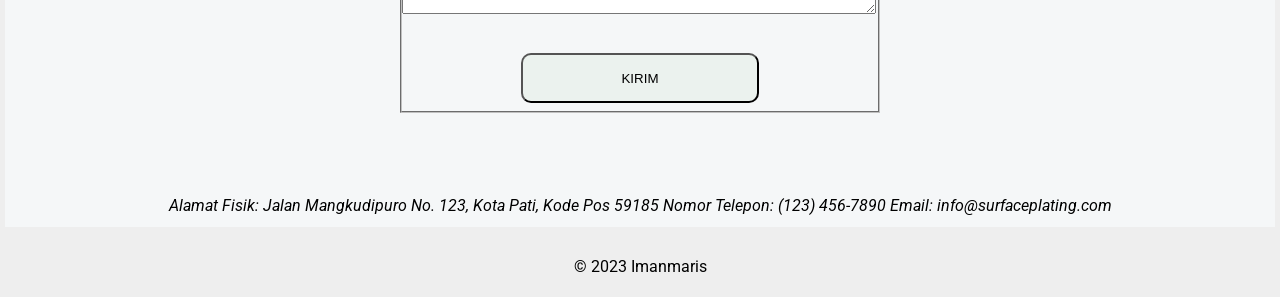
==== commit e2dcda53: "modified Readme.md index.html responsive.css style.css file" ====
--- a/index.html
+++ b/index.html
@@ -7,6 +7,7 @@
     <meta name="viewport" content="width=device-width, initial-scale=1.0" />
     <title>Surface Plating Service</title>
     <link rel="stylesheet" type="text/css" href="style.css" />
+    <link rel="stylesheet" type="text/css" href="responsive.css" />
 
     <link rel="icon" href="/assets/Metal-Ball-logo.png" type="image/x-icon"/>
 
@@ -17,95 +18,184 @@
 </head>
 <body>
 
-    <!-- NAVIGASI BAR -->
-
-    <nav class="navbar">
-
-        <span class="main-logo">
-          <img src="/assets/Metal-Ball-logo.png"
-            alt="surface plating logo"            
-            style="width:40px; height:40px;"/>
-
-          <b><em>SURFACE PLATING SERVICE</em></b>
-
-          <span class="copyright">&copy</span>
-        </span>
-    
-        <ul class="menu-bar">
-            <li><a href="#header">Beranda</a></li>
-            <li><a href="#header">Layanan</a></li>
-            <li><a href="#proyek">Proyek Kami</a></li>
-            <li><a href="#kontak">Hubungi Kami</a></li>
-        </ul>
-
-        <span class="mobile">
-            <img
-              src="https://user-images.githubusercontent.com/2970318/209647125-dc41103d-c545-4e2e-b89b-099fbfcde702.svg"
-              alt="Hamburger Icon"
-            />
-          </span>
-
-    </nav>
-
     <!-- HEADING -->
 
     <header id="header" class="first-header">
-        <h1>SURFACE PLATING SOLUTIONS</h1>
-        <p>Meningkatkan Kualitas dan Tahan Lama Produk Anda</p>
+
+        <nav class="navbar">
+
+            <span class="main-logo">
+              <img src="/assets/Metal-Ball-logo.png"
+                alt="surface plating logo"            
+                style="width:40px; height:40px;"/>
+    
+              <b><em>SURFACE PLATING SERVICE</em></b>
+    
+              <span class="copyright">&copy</span>
+            </span>
+        
+            <ul class="menu-bar">
+                <li><a href="#header">Beranda</a></li>
+                <li><a href="#header">Layanan</a></li>
+                <li><a href="#proyek">Proyek Kami</a></li>
+                <li><a href="#kontak">Hubungi Kami</a></li>
+            </ul>
+    
+            <span class="mobile">
+                <img
+                  src="https://user-images.githubusercontent.com/2970318/209647125-dc41103d-c545-4e2e-b89b-099fbfcde702.svg"
+                  alt="Hamburger Icon"
+                />
+            </span>  
+        </nav>
+
+        <div class="mading-1">    
+            <h1>SURFACE PLATING SOLUTIONS</h1>     
+            <p>Meningkatkan Kualitas dan Tahan Lama Produk Anda</p>
+        </div>
+
     </header>
+ 
     
     <!-- MAIN DISPLAY -->
 
     <main>
-    
+        <article>
+            <h2>ABOUT US</h2>
+            <p class="benefits">
+                </br>
+
+                Discusses material final processing services in various ways, 
+                especially special treatment of materials whose main ingredient is iron. 
+                The aim that the resulting material will be strong and corrosion resistant.
+                <br><br>
+                Here are some of the benefits:
+
+                </br></br>
+                1. The coating has high gloss and high-quality metal appearance;
+                </br>
+
+                </br>
+                2. The basic materials are SUS, Al, Zn, Mg, etc.; Relatively low cost compared to PVD.</br>
+
+                </br>
+                3. Give special effects to metal surfaces.</br>
+
+                </br>
+                etc.</br>
+
+        </article>
+
         <section id="layanan">
-            <h2>Layanan Kami</h2>
+            <h2>OUR SERVICES</h2>
             <div class="layanan-item1">
-                <h3>Electroplating</h3>
-                
-                <img width="100%" src="https://nunstreetplating.co.uk/wp-content/uploads/2013/01/nickel_letter_final.jpg" alt="Electroplating">
-                <p>Proses pelapisan logam, dengan menggunakan bantuan arus listrik dan senyawa kimia tertentu guna memindahkan partikel logam pelapis ke material yang hendak dilapis.</p>
+                <h3>Electroplating</h3> 
+                <img style="padding-bottom: 2%;" width="80%" src="https://5.imimg.com/data5/SELLER/Default/2023/4/298417823/VY/NO/NN/117673098/nickel-coating-powder-500x500.jpg" alt="Electroplating">
+                <p>The metal coating process uses electric current and certain chemical compounds to transfer coating metal particles to the material to be coated, 
+                    can prevent corrosion, improve wear resistance, electrical conductivity, light reflectivity, and improve aesthetics.</p>
             </div>
             <div class="layanan-item2">
                 <h3>Anodizing</h3>
-                <img width="100%" src="./assets/anodizing-vs-platingh-1.png" alt="Anodizing">
-                <p>Proses pembentukan lapisan oksida pada aluminium, dengan dilakukan pencelupan aluminium ke dalam larutan elektrolit asam yang dialiri arus listrik.</p>
-            </div>
-    
-        </section>
-    
+                <img style="padding-bottom: 2%;" width="80%" src="https://www.decoral.com/images/anodizing/countless-customization.jpg" alt="Anodizing">
+                <p>This process uses electrochemical principles to form a film layer of Al2O3 (aluminum oxide) on the surface of aluminum and aluminum alloys. 
+                    This oxide film layer has special characteristics, 
+                    such as protection, decoration, insulation and abrasion resistance.</p>
+            </div>
+    
+        </section>
+    
+        <!--
         <section id="proyek">
-            <h2>Proyek Kami</h2>
+            <h2>OUR PROJECT</h2>
             <div class="proyek-item">
+                
                 <h3>Berbagai type electroplating yang tersedia :</h3>
                 <ul class="menu-bar">
                     <li><a href=".layanan-item3">Pelapisan Kromium</a></li>
                     <li><a href=".layanan-item4">Pelapisan Seng</a></li>
                     <li><a href=".layanan-item5">Pelapisan Nikel</a></li>
                 </ul>
-            </div>
-
-            <div class="proyek-display">
+            
+            </div>
+        -->
+
+
+            <!--
+                <div class="proyek-display">
                 <div class="layanan-item3">
                     <h4>Pelapisan Kromium</h4>
-                    <img width="125%" src="./assets/chorme.png" alt="Pelapisan Nikel">
+                    <img width="100%" src="./assets/chorme.png" alt="Pelapisan Nikel">
                     
                     <p>Rack and Barrel on Steel, Aluminium, Brass, and Copper.</p>
                 </div>
         
                 <div class="layanan-item4">
                     <h4>Pelapisan Seng</h4>
-                    <img width="32%" src="https://lakecityplating.com/wp-content/uploads/2018/07/IMG_0041.jpg" alt="Pelapisan Seng">
+                    <img width="40%" src="https://lakecityplating.com/wp-content/uploads/2018/07/IMG_0041.jpg" alt="Pelapisan Seng">
                     
-                    <p>Rack and Barrel on Steel, Brass, and Copper.</p>
+                    <p>Rack and Barrel on Steel,<br> Brass, and Copper.</p>
                 </div>
                 <div class="layanan-item3">
                     <h4>Pelapisan Nikel</h4>
-                    <img width="125%" src="./assets/Nickel-2.png" alt="Pelapisan Nikel">
+                    <img width="100%"  src="./assets/Nickel-2.png" alt="Pelapisan Nikel">
                     
                     <p>Rack and Barrel on Steel, Stainless, Aluminium, Brass, and Copper.</p>
                 </div>       
 
+            </div>
+            -->
+        </section>
+
+        <section id="product-picture">
+            <h2  style="font-family: roboto; padding-top: 1%; text-align: center;">OUR PROJECT</h2>
+            <h3>Various Types of <mark>ELECTROPLATING</mark> are available here</h3>
+            <div class="proyek-item">
+                <ul class="menu-bar">
+                    <li><a href=".layanan-item3">Chromium Plating</a></li>
+                    <li><a href=".layanan-item4">Zinc Plating</a></li>
+                    <li><a href=".layanan-item5">Nickel Plating</a></li>
+                </ul>
+            </div>    
+                <div class="grid-container">
+                    <div id="pict-1" class="product-herb-picture">
+                        <img src="./assets/Nickel-2.png" alt="Chromium Plating"/>
+                        <figcaption align="center" class="text"><b>Chromium Plating</b> is composed of Rack and Barrel on Steel, Aluminum, Brass, and Copper.</figcaption>
+                    </div>          
+                    <div id="pict-3" class="product-herb-picture">
+                        <img src="https://lakecityplating.com/wp-content/uploads/2018/07/IMG_0041.jpg" alt="Zinc Plating"/>
+                        <figcaption align="center" class="text"><b>Zinc Plating</b> is composed of Rack and Barrel on Steel, Brass, and Copper.</figcaption>
+                    </div>
+                    <div id="pict-4" class="product-herb-picture">
+                        <img src="./assets/chorme.png" alt="Nickel Plating"/>
+                        <figcaption align="center" class="text"><b>Nickel Plating</b> is composed of Rack and Barrel on Steel, Stainless, Aluminum, Brass, and Copper.</figcaption>
+                    </div>               
+                </div>
+        </section>
+
+
+        <section id="product-picture-2">
+            <h3>Various Types of <mark>ANODIZING</mark> are available here</h3>
+            <div class="proyek-item-2">
+                <ul class="menu-bar-2">
+                    <li><a href=".layanan-item3">Type I: Chromic Acid Anodizing</a></li>
+                    <li><a href=".layanan-item4">Type II: Sulfuric Acid Anodizing</a></li>
+                    <li><a href=".layanan-item5">Type III: Hard Anodizing</a></li>
+                </ul>
+            </div>
+
+            <div class="grid-container-2">
+                <div id="pict-1" class="product-herb-picture">
+                    <img src="https://kdmfab.com/wp-content/uploads/2022/11/Chromic-Acid-Anodizing-768x432.jpg" alt="Chromic Acid Anodizing"/>
+                    <figcaption align="center" class="text"><b>Chromic acid </b>is the main catalyst in the oxide layer formation in this process type.</figcaption>
+                 </div>          
+                <div id="pict-3" class="product-herb-picture">
+                    <img src="https://2.imimg.com/data2/JT/PV/MY-3418577/sulfuric-acid-anodizing-500x500.jpg" alt="Sulfuric Acid Anodizing"/>
+                    <figcaption align="center" class="text">Employs <b>Sulfuric acid</b> rather than chromic acid and is the most popular method in aluminum anodizing.</figcaption>
+                </div>
+                <div id="pict-4" class="product-herb-picture">
+                    <img src="https://cdn2.hubspot.net/hubfs/2297913/Diamond/Tech/Hard%20anodizing/004-diamond-hard-anodizing-pistons.jpg" alt="Hard Anodizing"/>
+                    <figcaption align="center" class="text"><b>Hard anodizing</b> type also employs sulfuric acid but at a lower temperature and higher voltage and current density.</figcaption>
+                </div>               
             </div>
         </section>
 
@@ -113,11 +203,12 @@
             <h2>Proses Produksi</h2>
             <div class="produksi">
                 <h3>Proses Electroplating</h3>
+
+                
+                <iframe width="100%" height="400" src="https://www.youtube.com/embed/iLgiTAz86Hw?si=qLu1hPKN1cTL1pwf" title="YouTube video player" frameborder="0" allow="accelerometer; autoplay; clipboard-write; encrypted-media; gyroscope; picture-in-picture; web-share" allowfullscreen></iframe>
+            
                 <p>Sumber : GADHIA AGENCIES - SINCE 1967
                     RAJKOT (GUJARAT) INDIA.</p>
-                
-                <iframe width="100%" height="315" src="https://www.youtube.com/embed/iLgiTAz86Hw?si=qLu1hPKN1cTL1pwf" title="YouTube video player" frameborder="0" allow="accelerometer; autoplay; clipboard-write; encrypted-media; gyroscope; picture-in-picture; web-share" allowfullscreen></iframe>
-            
             </div>   
         </section>
     
@@ -129,7 +220,7 @@
                     <legend>Personalia:</legend>
                     <div>
                         <label for="fname">Nama:</label>
-                        <input type="text" id="fname" name="fname" required=""><br>  
+                        <input type="text" id="fname" name="fname" required="please input your name here">  
                     </div>
                     <div>
                         <p>Jenis Kelamin:
@@ -142,11 +233,11 @@
                     <div>
                     <div>
                         <label for="hname">Nomor Handphone:</label>
-                        <input type="text" id="hname" name="hname" required=""><br>
+                        <input type="text" id="hname" name="hname" required>
                     </div>
                     <div>
                         <label for="ename">Email:</label>
-                        <input type="email" id="ename" name="ename" required=""><br>
+                        <input type="email" id="ename" name="ename" required>
                     </div>
                     <div>
                         <p>Pesan:</p>
--- a/style.css
+++ b/style.css
@@ -1,21 +1,56 @@
-
+*{
+  margin: 0%;
+  padding: 0%;
+}
+
+html {
+  scroll-behavior: smooth;
+  }
 
 body {
     background-color: #EEEEEE;
     font-family: roboto;
-    margin: 0%;
-}
-
-
-/*-----navigasi-----*/
+    max-width: 100%;
+}
+
+
+/*--HEADER MENU--*/
+
+header {
+  text-align: center;
+  text-shadow: 2px 2px #E5D283;
+  background-image: url(https://shuobaocn.com/wp-content/uploads/2017/10/%E7%B4%A7%E5%9B%BA%E4%BB%B6%E6%8F%92%E5%9B%BE2.jpg);opacity: 0.75;
+  background-size: cover;
+  height: 250px;
+  position: relative;
+  background-repeat: no-repeat;
+  background-blend-mode: normal, lighten, soft-light;
+  width: 100%;
+  min-height: 50px;
+ /* display: flex;*/
+  flex-direction: column;
+  justify-content: center;
+  padding-bottom: 60px;
+  
+}
+
+.mading-1>h1{
+  padding-top: 15%;
+  justify-content: center;
+  text-align: center;
+}
+
+
+                /*-----navigasi-----*/
+
 nav {
     position: fixed;
     width: 100%;
     display: flex;
     align-items: center;
     height: 10%;
-    background-color: #E5D283;
-    z-index: 12;
+    background-color: #e5d183ec;
+    z-index: 1;
   }
 .main-logo {
     position: relative;
@@ -45,9 +80,9 @@
   right: -7px;
   }
 
-.desktop {
-    display: block;
-  }
+nav .mobile{
+  display: none;
+}
 
 nav > ul {
     margin-left: auto;
@@ -67,26 +102,9 @@
     cursor: pointer;
   }
 
-/*-- HEADING DISPLAY --*/
-
-header {
-    text-align: center;
-    text-shadow: 2px 2px #E5D283;
-    background-image: url(https://shuobaocn.com/wp-content/uploads/2017/10/%E7%B4%A7%E5%9B%BA%E4%BB%B6%E6%8F%92%E5%9B%BE2.jpg);opacity: 0.75;
-    background-size: cover;
-    height: 250px;
-    position: relative;
-    background-repeat: no-repeat;
-    background-blend-mode: normal, lighten, soft-light;
-    width: 100%;
-    min-height: 50px;
-    display: flex;
-    flex-direction: column;
-    justify-content: center;
-    padding-top: 120px;
-    padding-bottom: 60px;
-    
-  }
+/*--------------------MENU HEADER END-----------------------------*/
+
+
 
 /*--- MAIN DISPLAY --*/
 
@@ -96,7 +114,37 @@
     margin:30px 5px;
   }
 
+
+article {  
+  margin-top: 5%;
+  margin-bottom: 0%;
+  background-color: #F5F7F8;
+  padding-top: 10px;
+  padding-bottom: 10px;
+}
+
+article h2{
+  text-align: center;
+
+}
+
+article p{
+  margin: 5%;
+}
+
+
 #layanan {
+  text-align: center;
+  margin-top: 5%;
+  margin-bottom: 0%;
+  background-color: #F5F7F8;
+  padding-top: 10px;
+  padding-bottom: 10px;
+}
+
+#layanan h3 {
+  margin: 3%;
+  font-family: 'Roboto Mono',monospace;
   text-align: center;
 }
 
@@ -113,46 +161,174 @@
   padding-bottom: 10px;
 }
 
+/*------------------------------------*/
+
+
 #proyek{
-  margin-top: 10px;
+  
+  margin-top: 5%;
+  margin-bottom: 0%;
   background-color: #F5F7F8;
   padding-top: 10px;
   padding-bottom: 10px;
 }
 
 #proyek h2{
+  
   text-align: center;
 }
 
 #proyek .proyek-display{
 display:flex;
-gap: 30px;
-justify-content: center;
+justify-content: space-around;
 text-align: center;
 }
 
+/*--PROSES PRODUKSI YANG TERSEDIA--*/
+
+#product-picture{
+  margin-top: 5%;
+  background-color: #F5F7F8;
+}
+
+#product-picture h3 {
+  margin: 5%;
+  font-family: 'Roboto Mono',monospace;
+  text-align: center;
+}
+
+
+#product-picture ul {
+  margin: 5%;
+  font-family: 'Roboto Mono',monospace;
+  text-align: center;
+}
+
+
+#product-picture .grid-container {
+  display: grid;
+  grid-template-columns: 1fr 1fr 1fr 1fr;
+  grid-gap: 35px;
+  row-gap: 60px;
+  grid-auto-rows: 350px 350px 350px;
+}
+
+.grid-container #pict-1 {
+    grid-row: 1;
+    grid-column: 2 / 2 span;
+  }
+ 
+.grid-container #pict-3 {
+    grid-row: 2;
+    grid-column: 3 / 2 span;
+  }
+
+.grid-container #pict-4{
+    grid-column: 1/2 span ;
+    grid-row: 2/1 span ;
+  }
+
+.product-herb-picture{
+    filter: grayscale(100%);
+    cursor: pointer;
+  }
+  
+.product-herb-picture:hover{
+    filter: none;
+  }
+
+#product-picture .grid-container img {
+    width: 100%;
+    height: 100%;
+    object-fit: cover;
+  }
+
+/*--------------------------------*/
+
+#product-picture-2 {
+  margin-top: 10%;
+  padding-top: 10px;
+  background-color: #F5F7F8;
+}
+
+#product-picture-2 ul {
+  margin: 5%;
+  font-family: 'Roboto Mono',monospace;
+  text-align: center;
+}
+
+#product-picture-2 h3 {
+    margin: 5%;
+    font-family: 'Roboto Mono',monospace;
+    text-align: center;
+  }
+
+#product-picture-2 .grid-container-2 {
+  display: grid;
+  grid-template-columns: 1fr 1fr 1fr 1fr;
+  grid-gap: 35px;
+  row-gap: 60px;
+  grid-auto-rows: 350px 350px 350px;
+}
+
+.grid-container-2 #pict-1 {
+    grid-row: 1;
+    grid-column: 2 / 2 span;
+  }
+ 
+.grid-container-2 #pict-3 {
+    grid-row: 2;
+    grid-column: 3 / 2 span;
+  }
+
+.grid-container-2 #pict-4{
+    grid-column: 1/2 span ;
+    grid-row: 2/1 span ;
+  }
+
+.product-herb-picture{
+    filter: grayscale(100%);
+    cursor: pointer;
+  }
+  
+.product-herb-picture:hover{
+    filter: none;
+  }
+
+#product-picture-2 .grid-container-2 img {
+    width: 100%;
+    height: 100%;
+    object-fit: cover;
+  }
+
+
+/*--PRODUKSI-VIDEO IMPLEMENTASI--*/
 
 #proses-produksi{
-  margin-top: 10px;
-  background-color: #F5F7F8;
-  padding-top: 10px;
-  padding-bottom: 10px;
+  margin-top: 10%;
+  background-color: #F5F7F8;
+  padding-top: 20px;
+  padding-bottom: 5%;
 }
 
 #proses-produksi h2{
   text-align: center;
-}
-
-
+  padding-bottom: 5%;
+}
+
+#proses-produksi iframe{
+  text-align: center;
+  padding-top: 2%;
+}
 
 
 /*--CONTACT AREA--*/
 
 #kontak{
-  margin-top: 10px;
-  background-color: #F5F7F8;
-  padding-top: 10px;
-  padding-bottom: 10px;
+  margin-top: 5%;
+  background-color: #F5F7F8;
+  padding-top: 10px;
+  padding-bottom: 1%;
 }
 
 #kontak h2{
@@ -165,7 +341,7 @@
   max-width: 480px;
   margin-left: auto;
   margin-right: auto;
-  margin-bottom: 30px;
+  margin-bottom: 5%;
   border-radius: 10px;
 }
 
@@ -180,7 +356,8 @@
   width: 100%;
   padding: 4px 4px;
   margin: 8px 0;
-  display: inline-block;
+    display: flex;
+  justify-content: center;
 }
 
 input[type="date"]{
@@ -205,12 +382,22 @@
   cursor: pointer;
 }
 
+
+/*---ALAMAT TOKO---*/
+
 address{
   text-align: center;
 }
 
+/*--------------------MAIN MENU END-----------------*/
+
+
+
+/*---FOOTER--*/
 
 footer{
   text-align: center;
-  
-}+  margin-bottom: 1%;
+}
+
+/*---MENU FOOTER END---*/
--- a/responsive.css
+++ b/responsive.css
@@ -0,0 +1,29 @@
+@media only screen and (max-width: 700px) {
+    /* For tablets: */
+    
+
+    nav {
+        position: fixed;
+        width: 100%;
+        justify-content: space-between;
+        height: 8%;
+        background-color: #e5d183ec;
+        z-index: 12;
+      }
+
+    nav .mobile{
+        padding-right: 5%;
+        display: flex;
+        position:static;
+      }
+
+    nav > ul {
+        display: none;
+          }
+    
+    .mading-1>h1{
+        padding-top: 25%;
+        justify-content: center;
+        text-align: center;
+        }
+  }
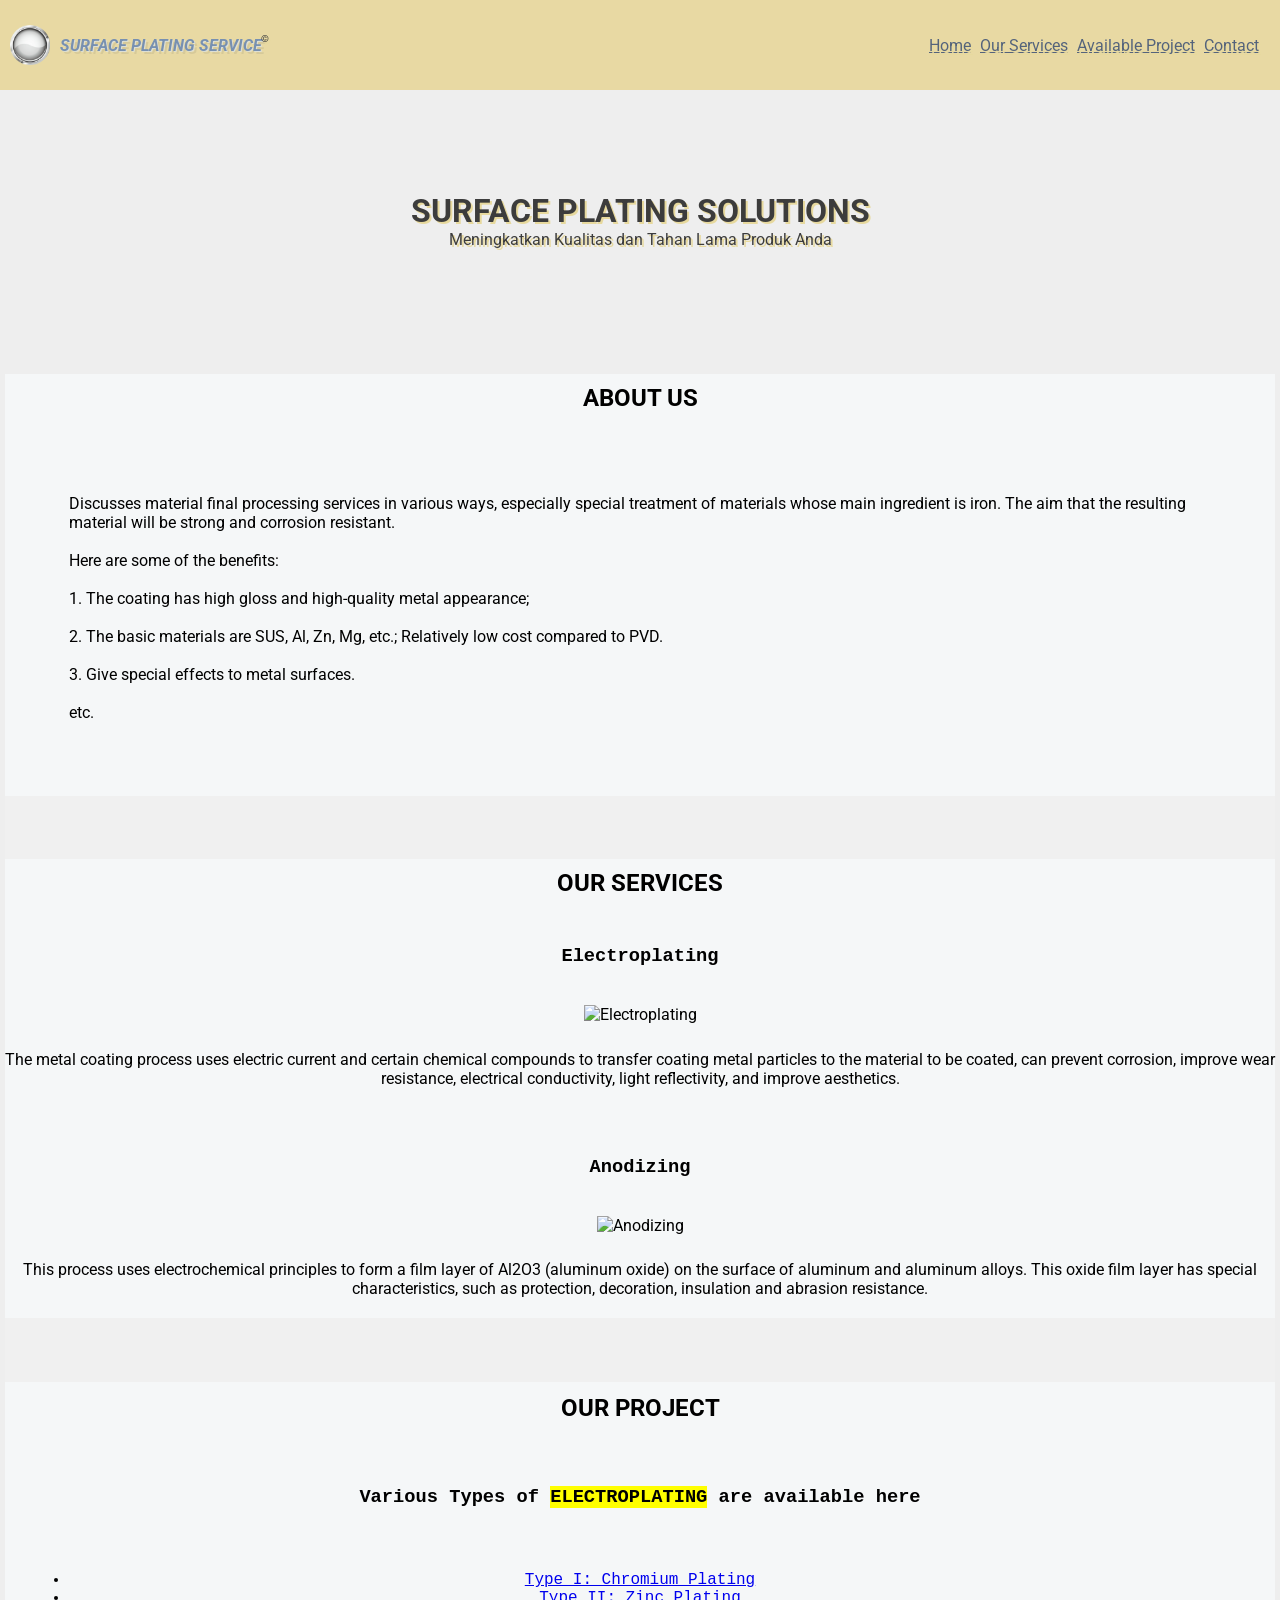
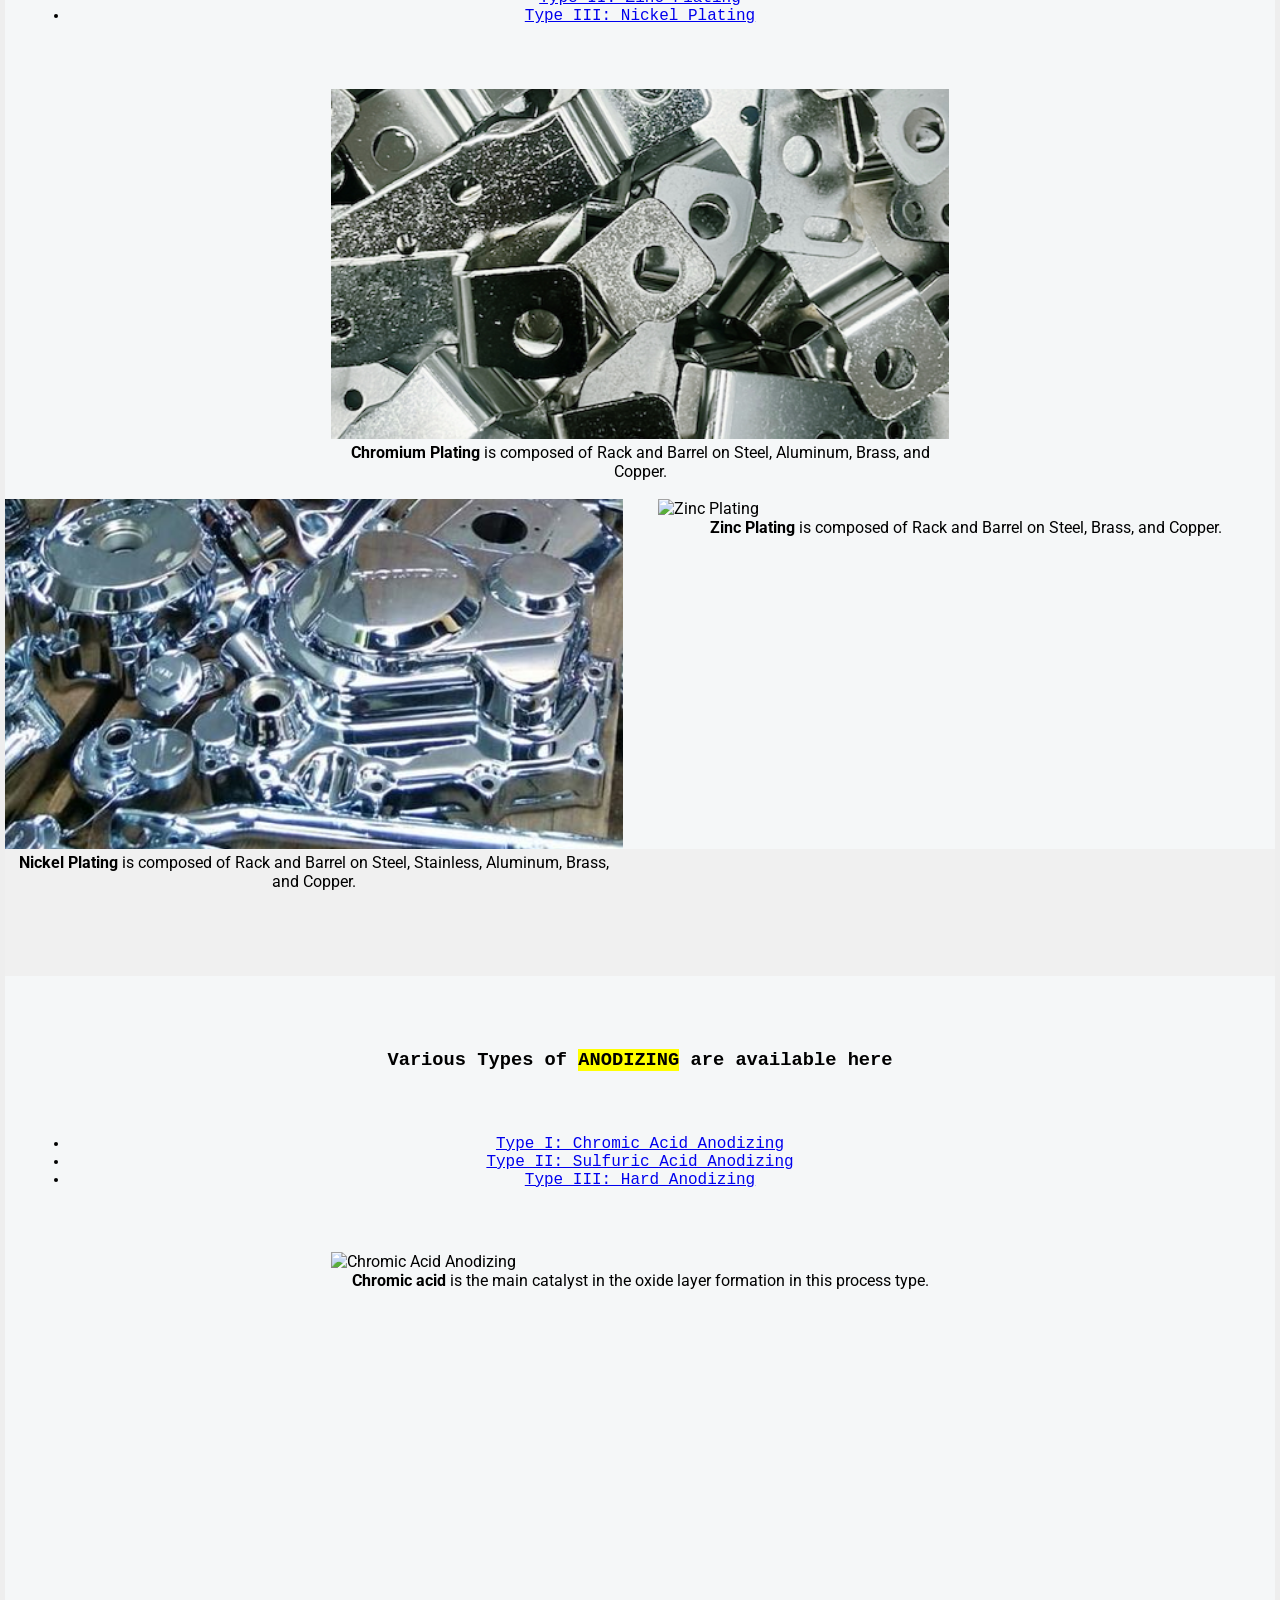
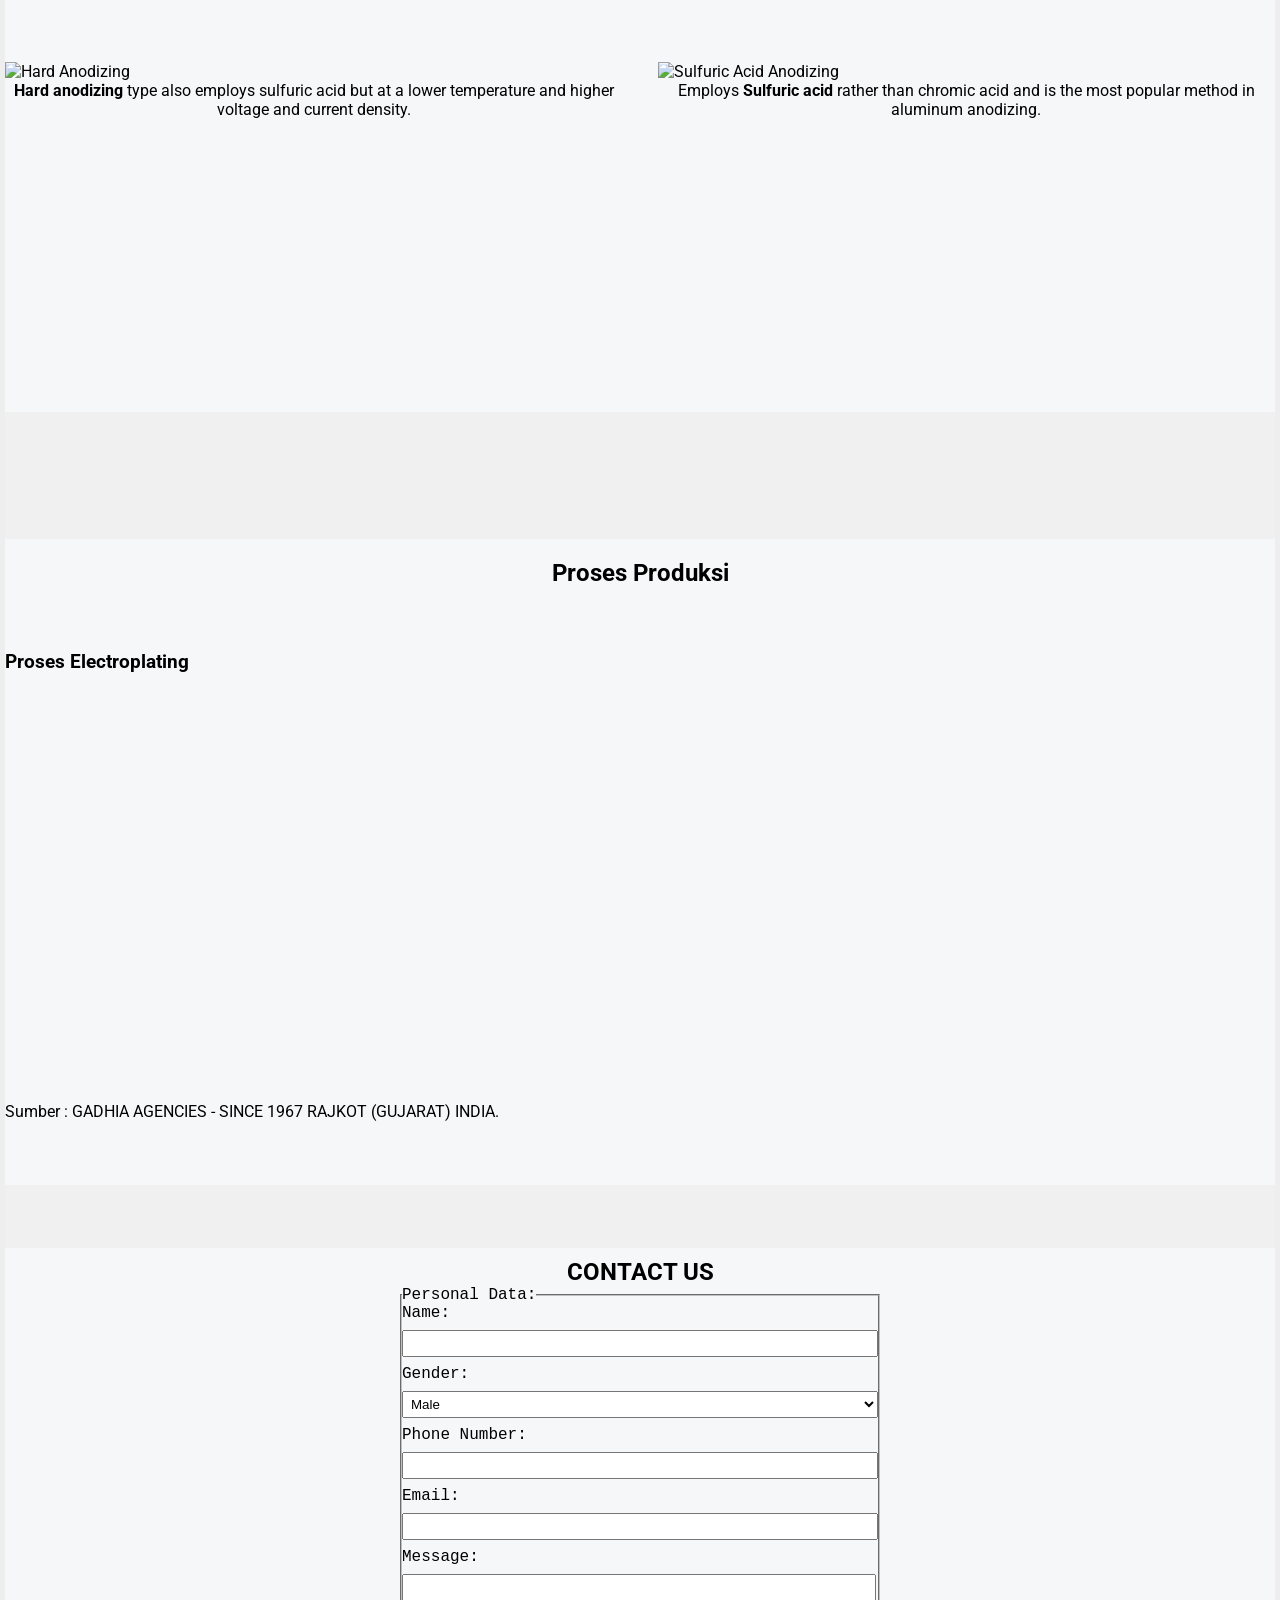
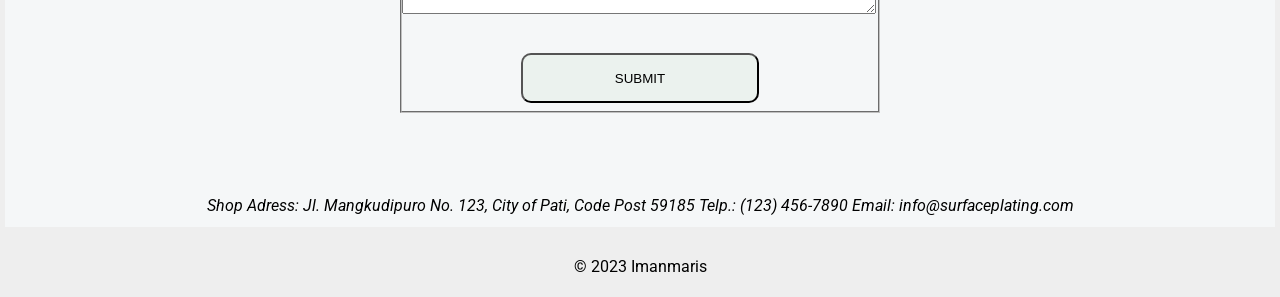
==== commit 0306d469: "modified index.html responsive.css style.css script.js file" ====
--- a/index.html
+++ b/index.html
@@ -35,18 +35,26 @@
             </span>
         
             <ul class="menu-bar">
-                <li><a href="#header">Beranda</a></li>
-                <li><a href="#header">Layanan</a></li>
-                <li><a href="#proyek">Proyek Kami</a></li>
-                <li><a href="#kontak">Hubungi Kami</a></li>
+                <li><a href="#header">Home</a></li>
+                <li><a href="#layanan">Our Services</a></li>
+                <li><a href="#product-picture">Available Project</a></li>
+                <li><a href="#kontak">Contact</a></li>
             </ul>
     
-            <span class="mobile">
+            <div class="mobile">
                 <img
                   src="https://user-images.githubusercontent.com/2970318/209647125-dc41103d-c545-4e2e-b89b-099fbfcde702.svg"
                   alt="Hamburger Icon"
                 />
-            </span>  
+
+                <ul id="menu">
+                    <a href="#header"><li>Home</li></a>
+                    <a href="#layanan"><li>Our Services</li></a>
+                    <a href="#product-picture"><li>Available Project</li></a>
+                    <a href="#kontak"><li>Contact</li></a>
+                    <a href="https://github.com/imanmaris99" target="_blank"><li>Show me more</li></a>
+                  </ul>
+            </div>  
         </nav>
 
         <div class="mading-1">    
@@ -151,25 +159,50 @@
             <h3>Various Types of <mark>ELECTROPLATING</mark> are available here</h3>
             <div class="proyek-item">
                 <ul class="menu-bar">
-                    <li><a href=".layanan-item3">Chromium Plating</a></li>
-                    <li><a href=".layanan-item4">Zinc Plating</a></li>
-                    <li><a href=".layanan-item5">Nickel Plating</a></li>
+                    <li><a href=".layanan-item3">Type I: Chromium Plating</a></li>
+                    <li><a href=".layanan-item4">Type II: Zinc Plating</a></li>
+                    <li><a href=".layanan-item5">Type III: Nickel Plating</a></li>
                 </ul>
             </div>    
-                <div class="grid-container">
-                    <div id="pict-1" class="product-herb-picture">
-                        <img src="./assets/Nickel-2.png" alt="Chromium Plating"/>
+
+            <div class="grid-container">
+                <div id="pict-1" class="product-herb-picture">
+                    <img src="./assets/Nickel-2.png" alt="Chromium Plating"/>
                         <figcaption align="center" class="text"><b>Chromium Plating</b> is composed of Rack and Barrel on Steel, Aluminum, Brass, and Copper.</figcaption>
-                    </div>          
-                    <div id="pict-3" class="product-herb-picture">
-                        <img src="https://lakecityplating.com/wp-content/uploads/2018/07/IMG_0041.jpg" alt="Zinc Plating"/>
+                </div>          
+                <div id="pict-3" class="product-herb-picture">
+                    <img src="https://lakecityplating.com/wp-content/uploads/2018/07/IMG_0041.jpg" alt="Zinc Plating"/>
                         <figcaption align="center" class="text"><b>Zinc Plating</b> is composed of Rack and Barrel on Steel, Brass, and Copper.</figcaption>
-                    </div>
-                    <div id="pict-4" class="product-herb-picture">
-                        <img src="./assets/chorme.png" alt="Nickel Plating"/>
+                </div>
+                <div id="pict-4" class="product-herb-picture">
+                    <img src="./assets/chorme.png" alt="Nickel Plating"/>
                         <figcaption align="center" class="text"><b>Nickel Plating</b> is composed of Rack and Barrel on Steel, Stainless, Aluminum, Brass, and Copper.</figcaption>
-                    </div>               
-                </div>
+                </div>               
+            </div>
+
+            <!------------------------------------------FITURE FOR MOBILE ------------------------------------------>
+
+            <div class="w3-content w3-display-container">
+                <button class="w3-button" onclick="plusDivs(-1)">&#10094;</button>
+
+                <div id="pict-1" class="mySlides">
+                    <img src="https://img.directindustry.com/images_di/photo-mg/205523-17798049.jpg" alt="Chromium Plating"/>
+                        <figcaption align="center" class="text"><b>Chromium Plating</b> is composed of Rack and Barrel on Steel, Aluminum, Brass, and Copper.</figcaption>
+                </div>          
+                <div id="pict-2" class="mySlides">
+                    <img src="https://aerospacemetalsllc.com/wp-content/uploads/2020/10/Achieving-the-Perfect-ZINC-PLATE.jpg" alt="Zinc Plating"/>
+                        <figcaption align="center" class="text"><b>Zinc Plating</b> is composed of Rack and Barrel on Steel, Brass, and Copper.</figcaption>
+                </div>
+                <div id="pict-3" class="mySlides">
+                    <img src="https://platingtechnology.com/wp-content/uploads/2020/11/Electroless-Nickel-1-500x250.jpg" alt="Nickel Plating"/>
+                        <figcaption align="center" class="text"><b>Nickel Plating</b> is composed of Rack and Barrel on Steel, Stainless, Aluminum, Brass, and Copper.</figcaption>
+                </div>  
+              
+                <button class="w3-button" onclick="plusDivs(1)">&#10095;</button>
+
+              </div>
+            <!--------------------------------------------------MOBILE END----------------------------------------------->
+
         </section>
 
 
@@ -189,7 +222,7 @@
                     <figcaption align="center" class="text"><b>Chromic acid </b>is the main catalyst in the oxide layer formation in this process type.</figcaption>
                  </div>          
                 <div id="pict-3" class="product-herb-picture">
-                    <img src="https://2.imimg.com/data2/JT/PV/MY-3418577/sulfuric-acid-anodizing-500x500.jpg" alt="Sulfuric Acid Anodizing"/>
+                    <img src="https://elite-metalfinishing.com/images/anodize-02.jpg" alt="Sulfuric Acid Anodizing"/>
                     <figcaption align="center" class="text">Employs <b>Sulfuric acid</b> rather than chromic acid and is the most popular method in aluminum anodizing.</figcaption>
                 </div>
                 <div id="pict-4" class="product-herb-picture">
@@ -197,7 +230,34 @@
                     <figcaption align="center" class="text"><b>Hard anodizing</b> type also employs sulfuric acid but at a lower temperature and higher voltage and current density.</figcaption>
                 </div>               
             </div>
-        </section>
+
+            <!------------------------------------------FITURE FOR MOBILE ------------------------------------------>
+
+            <div class="w3-content w3-display-container">
+                <button class="w3-button w3-black w3-display-left" onclick="plusDivs2(-1)">&#10094;</button>
+
+                <div id="pict-4" class="mySlides-2">
+                    <img src="https://kdmfab.com/wp-content/uploads/2022/11/Chromic-Acid-Anodizing-768x432.jpg" alt="Chromic Acid Anodizing"/>
+                    <figcaption align="center" class="text"><b>Chromic acid </b>is the main catalyst in the oxide layer formation in this process type.</figcaption>
+                </div>          
+                <div id="pict-5" class="mySlides-2">
+                    <img src="https://elite-metalfinishing.com/images/anodize-02.jpg" alt="Sulfuric Acid Anodizing"/>
+                    <figcaption align="center" class="text">Employs <b>Sulfuric acid</b> rather than chromic acid and is the most popular method in aluminum anodizing.</figcaption>
+                </div>
+                <div id="pict-6" class="mySlides-2">
+                    <img src="https://cdn2.hubspot.net/hubfs/2297913/Diamond/Tech/Hard%20anodizing/004-diamond-hard-anodizing-pistons.jpg" alt="Hard Anodizing"/>
+                    <figcaption align="center" class="text"><b>Hard anodizing</b> type also employs sulfuric acid but at a lower temperature and higher voltage and current density.</figcaption>
+                </div>  
+              
+                <button class="w3-button w3-black w3-display-right" onclick="plusDivs2(1)">&#10095;</button>
+
+              </div>
+            <!--------------------------------------------------MOBILE END----------------------------------------------->
+
+        </section>
+
+
+
 
         <section id="proses-produksi">
             <h2>Proses Produksi</h2>
@@ -213,26 +273,26 @@
         </section>
     
         <section id="kontak">
-            <h2>Hubungi Kami</h2>
+            <h2>CONTACT US</h2>
             
             <form>
                 <fieldset>
-                    <legend>Personalia:</legend>
-                    <div>
-                        <label for="fname">Nama:</label>
+                    <legend>Personal Data:</legend>
+                    <div>
+                        <label for="fname">Name:</label>
                         <input type="text" id="fname" name="fname" required="please input your name here">  
                     </div>
                     <div>
-                        <p>Jenis Kelamin:
+                        <p>Gender:
                         <select name='gender'>
-                            <option value='pria' selected='selected'>Laki-laki</option>           
-                            <option value='wanita'>Perempuan</option>
+                            <option value='pria' selected='selected'>Male</option>           
+                            <option value='wanita'>Female</option>
                         </select>
                         </p>
                     </div>
                     <div>
                     <div>
-                        <label for="hname">Nomor Handphone:</label>
+                        <label for="hname">Phone Number:</label>
                         <input type="text" id="hname" name="hname" required>
                     </div>
                     <div>
@@ -240,13 +300,13 @@
                         <input type="email" id="ename" name="ename" required>
                     </div>
                     <div>
-                        <p>Pesan:</p>
+                        <p>Message:</p>
                         <textarea id="pesan" name="pesan"></textarea>
                     </div>
 
                     </br>
                     <div class="submit">
-                        <input type="button" onclick="addContact()" value="KIRIM" />
+                        <input type="button" onclick="addContact()" value="SUBMIT" />
                     </div>
 
                 </fieldset>
@@ -255,8 +315,8 @@
             </br>
 
             <address>
-                Alamat Fisik: Jalan Mangkudipuro No. 123, Kota Pati, Kode Pos 59185
-                Nomor Telepon: (123) 456-7890
+                Shop Adress: Jl. Mangkudipuro No. 123, City of Pati, Code Post 59185
+                Telp.: (123) 456-7890
                 Email: info@surfaceplating.com
             </address>
 
--- a/style.css
+++ b/style.css
@@ -102,6 +102,55 @@
     cursor: pointer;
   }
 
+/*---------------------MOBILE MENU-------------------------------*/
+
+
+/* Kontainer <div> - diperlukan untuk memposisikan konten dropdown */
+.mobile {
+  position: relative;
+  display: inline-block;
+}
+
+/* Konten Dropdown (Hidden secara Default) */
+.mobile ul {
+  display: none;
+  position: absolute;
+  background-color: #e5d183ec;
+  width: 100%;
+  margin: -10px -650px;
+  height: 500%;
+  padding: 70px;
+  padding-top: 80px;
+  box-shadow: 0px 8px 16px 0px rgba(0,0,0,0.2);
+  z-index: -10;  
+}
+
+/* Links didalam dropdown */
+.mobile ul a {
+  color: black;
+  padding: 20px 5px;
+  text-decoration: none;
+  display: block;
+}
+
+/* Ubah warna link dropdown on hover */
+.mobile ul a:hover {
+  background-color: #ddd;
+  text-shadow: 0.5px 0.5px 0px #eda010, 3px 3px 0px rgba(0,0,0,0.1);
+}
+
+/* Tampilkan menu dropdown on hover */
+.mobile:hover #menu {
+  display: block;
+}
+
+/* Ubah warna background tombol dropdown saat konten dropdown ditampilkan */
+.mobile:hover img {
+  background-color: #eda010;
+  border-radius: 30px;
+}
+
+
 /*--------------------MENU HEADER END-----------------------------*/
 
 
@@ -179,9 +228,9 @@
 }
 
 #proyek .proyek-display{
-display:flex;
-justify-content: space-around;
-text-align: center;
+  display:flex;
+  justify-content: space-around;
+  text-align: center;
 }
 
 /*--PROSES PRODUKSI YANG TERSEDIA--*/
@@ -203,7 +252,6 @@
   font-family: 'Roboto Mono',monospace;
   text-align: center;
 }
-
 
 #product-picture .grid-container {
   display: grid;
@@ -216,18 +264,24 @@
 .grid-container #pict-1 {
     grid-row: 1;
     grid-column: 2 / 2 span;
-  }
+}
  
 .grid-container #pict-3 {
     grid-row: 2;
     grid-column: 3 / 2 span;
-  }
+}
 
 .grid-container #pict-4{
     grid-column: 1/2 span ;
     grid-row: 2/1 span ;
-  }
-
+}
+
+.w3-display-container{
+  display: none;
+}
+
+
+/*
 .product-herb-picture{
     filter: grayscale(100%);
     cursor: pointer;
@@ -236,12 +290,13 @@
 .product-herb-picture:hover{
     filter: none;
   }
+*/
 
 #product-picture .grid-container img {
     width: 100%;
     height: 100%;
     object-fit: cover;
-  }
+}
 
 /*--------------------------------*/
 
@@ -261,7 +316,7 @@
     margin: 5%;
     font-family: 'Roboto Mono',monospace;
     text-align: center;
-  }
+}
 
 #product-picture-2 .grid-container-2 {
   display: grid;
@@ -274,18 +329,19 @@
 .grid-container-2 #pict-1 {
     grid-row: 1;
     grid-column: 2 / 2 span;
-  }
+}
  
 .grid-container-2 #pict-3 {
     grid-row: 2;
     grid-column: 3 / 2 span;
-  }
+}
 
 .grid-container-2 #pict-4{
     grid-column: 1/2 span ;
     grid-row: 2/1 span ;
-  }
-
+}
+
+  /*
 .product-herb-picture{
     filter: grayscale(100%);
     cursor: pointer;
@@ -294,12 +350,13 @@
 .product-herb-picture:hover{
     filter: none;
   }
+*/
 
 #product-picture-2 .grid-container-2 img {
     width: 100%;
     height: 100%;
     object-fit: cover;
-  }
+}
 
 
 /*--PRODUKSI-VIDEO IMPLEMENTASI--*/
--- a/responsive.css
+++ b/responsive.css
@@ -1,7 +1,6 @@
 @media only screen and (max-width: 700px) {
     /* For tablets: */
     
-
     nav {
         position: fixed;
         width: 100%;
@@ -25,5 +24,83 @@
         padding-top: 25%;
         justify-content: center;
         text-align: center;
-        }
+      }
+
+    /*------------------------------------------------*/
+
+    /* Konten Dropdown (Hidden secara Default) */
+
+    .mobile ul {
+        display: none;
+        position: absolute;
+        background-color: #e5d183ec;
+        width: 100%;
+        margin: -10px -440px;
+        height: 500%;
+        padding: 70px;
+        padding-top: 80px;
+        box-shadow: 0px 8px 16px 0px rgba(0,0,0,0.2);
+        z-index: -10;
+      }
+
+    .herb-detail {
+        font-family: "nocturne-serif-lights", serif;
+        font-weight: 400;
+        font-style: normal;
+        font-size: 16px;
+        text-align: center;
+        width: 80%;
+        text-align: justify;
+      }
+
+    #product-picture .grid-container{
+        display: none;
+      }
+
+    #product-picture-2 .grid-container-2{
+        display: none;
+
+      }
+
+    #product-picture .w3-content{
+        display:flex;
+        position:static;
+        align-items:stretch;
+        justify-content: center;
+      }
+
+    #product-picture .w3-content img {
+        width: 100%;
+        height: 100%;
+        object-fit: cover;
+      }
+    
+    #product-picture-2 .w3-content{
+        display:flex;
+        position:static;
+        align-items:stretch;
+        justify-content: center;
+      }
+
+    #product-picture-2 .w3-content img {
+        width: 100%;
+        height: 100%;
+        object-fit: cover;
+      }
+    
+    
+      
+    /*
+      #product-picture .grid-container {
+        display: block;
+        padding-bottom: 10%;
+      }
+
+
+    #product-picture-2 .grid-container-2 {
+        display: block;
+        padding-bottom: 10%;
+      }
+
+      */
   }
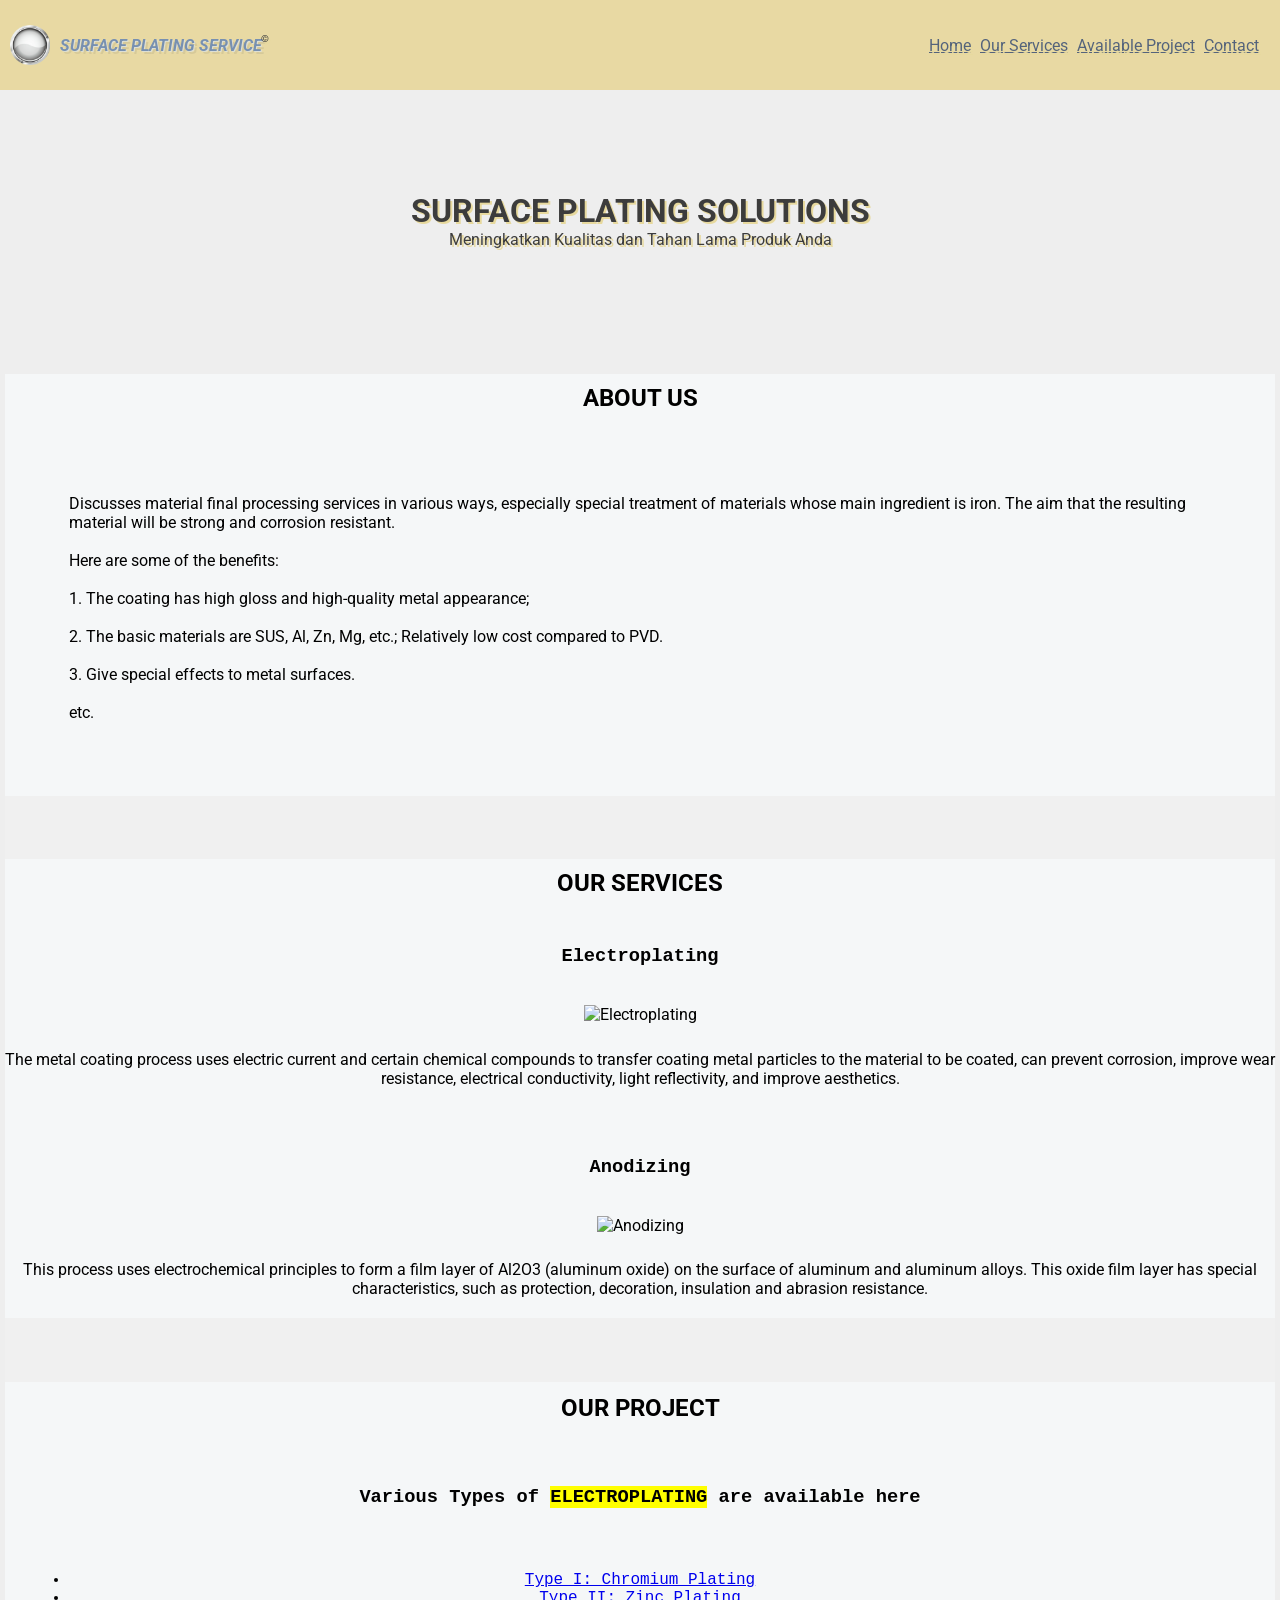
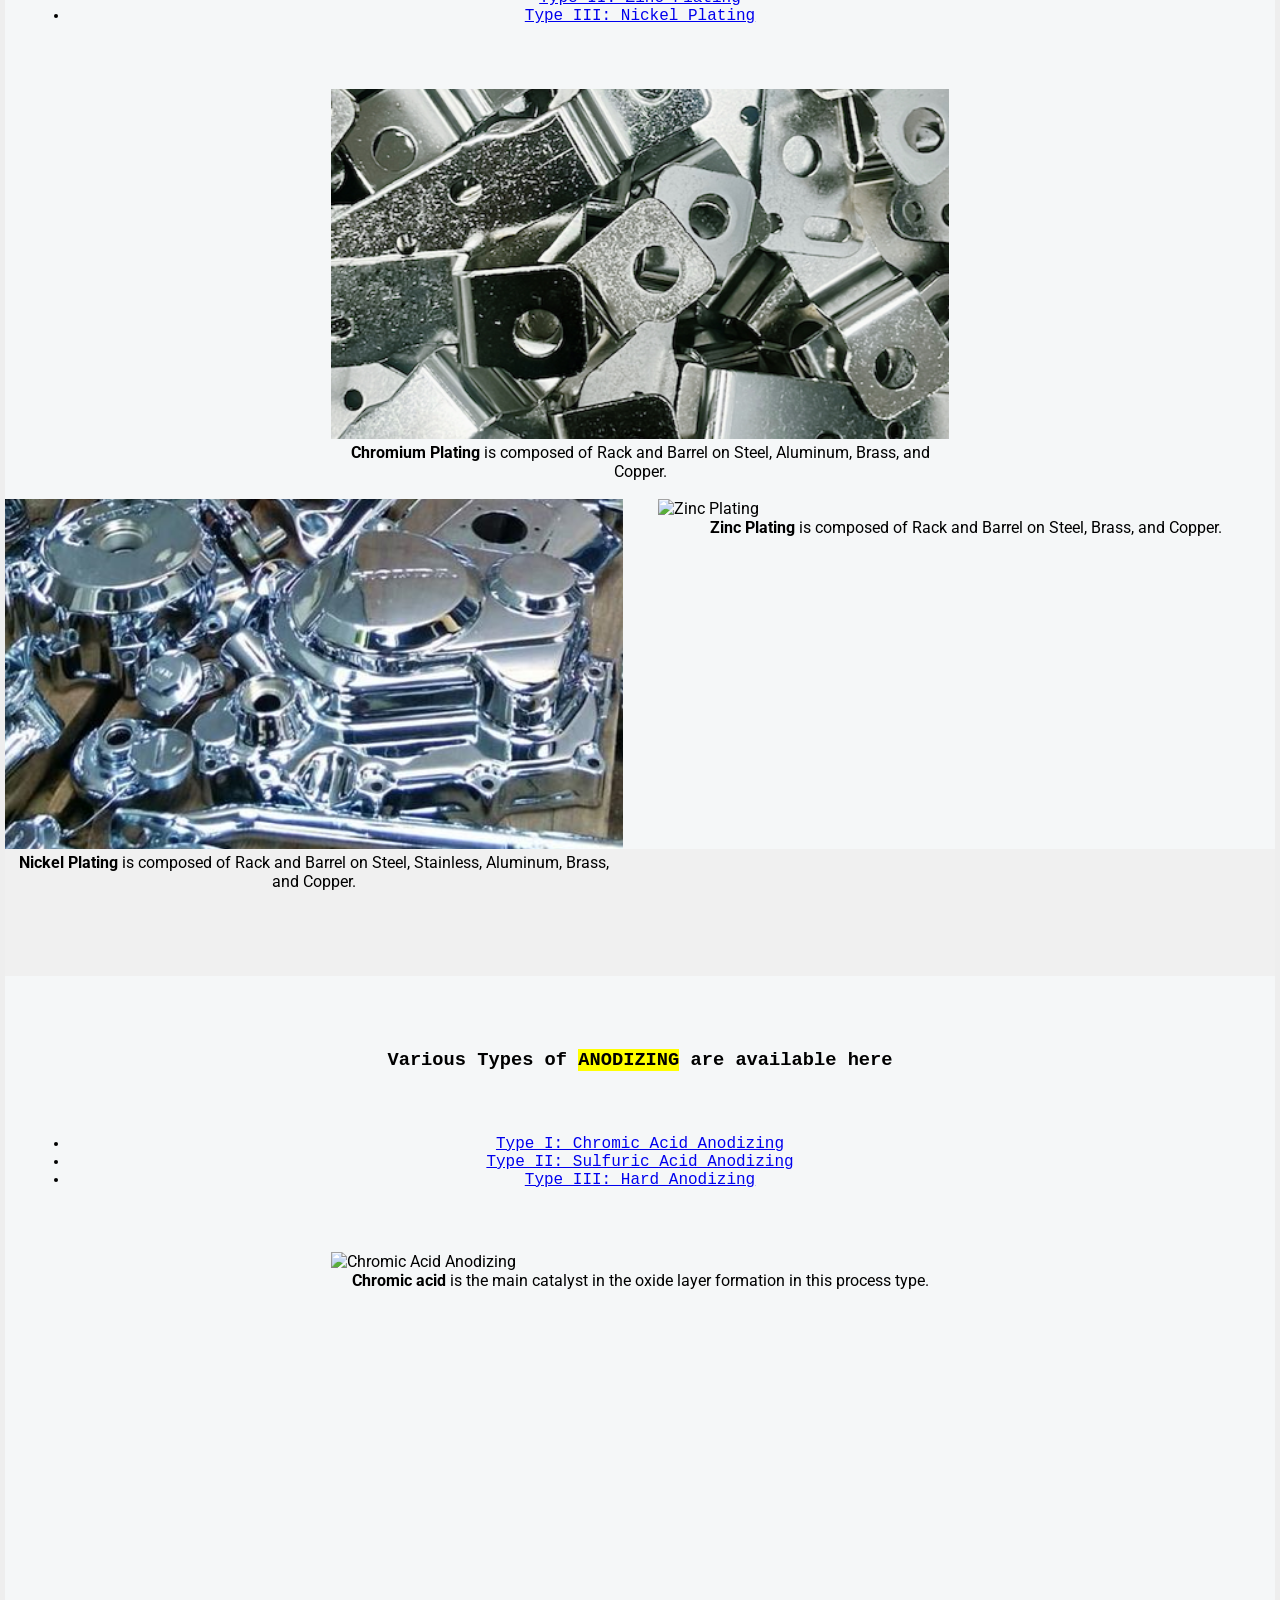
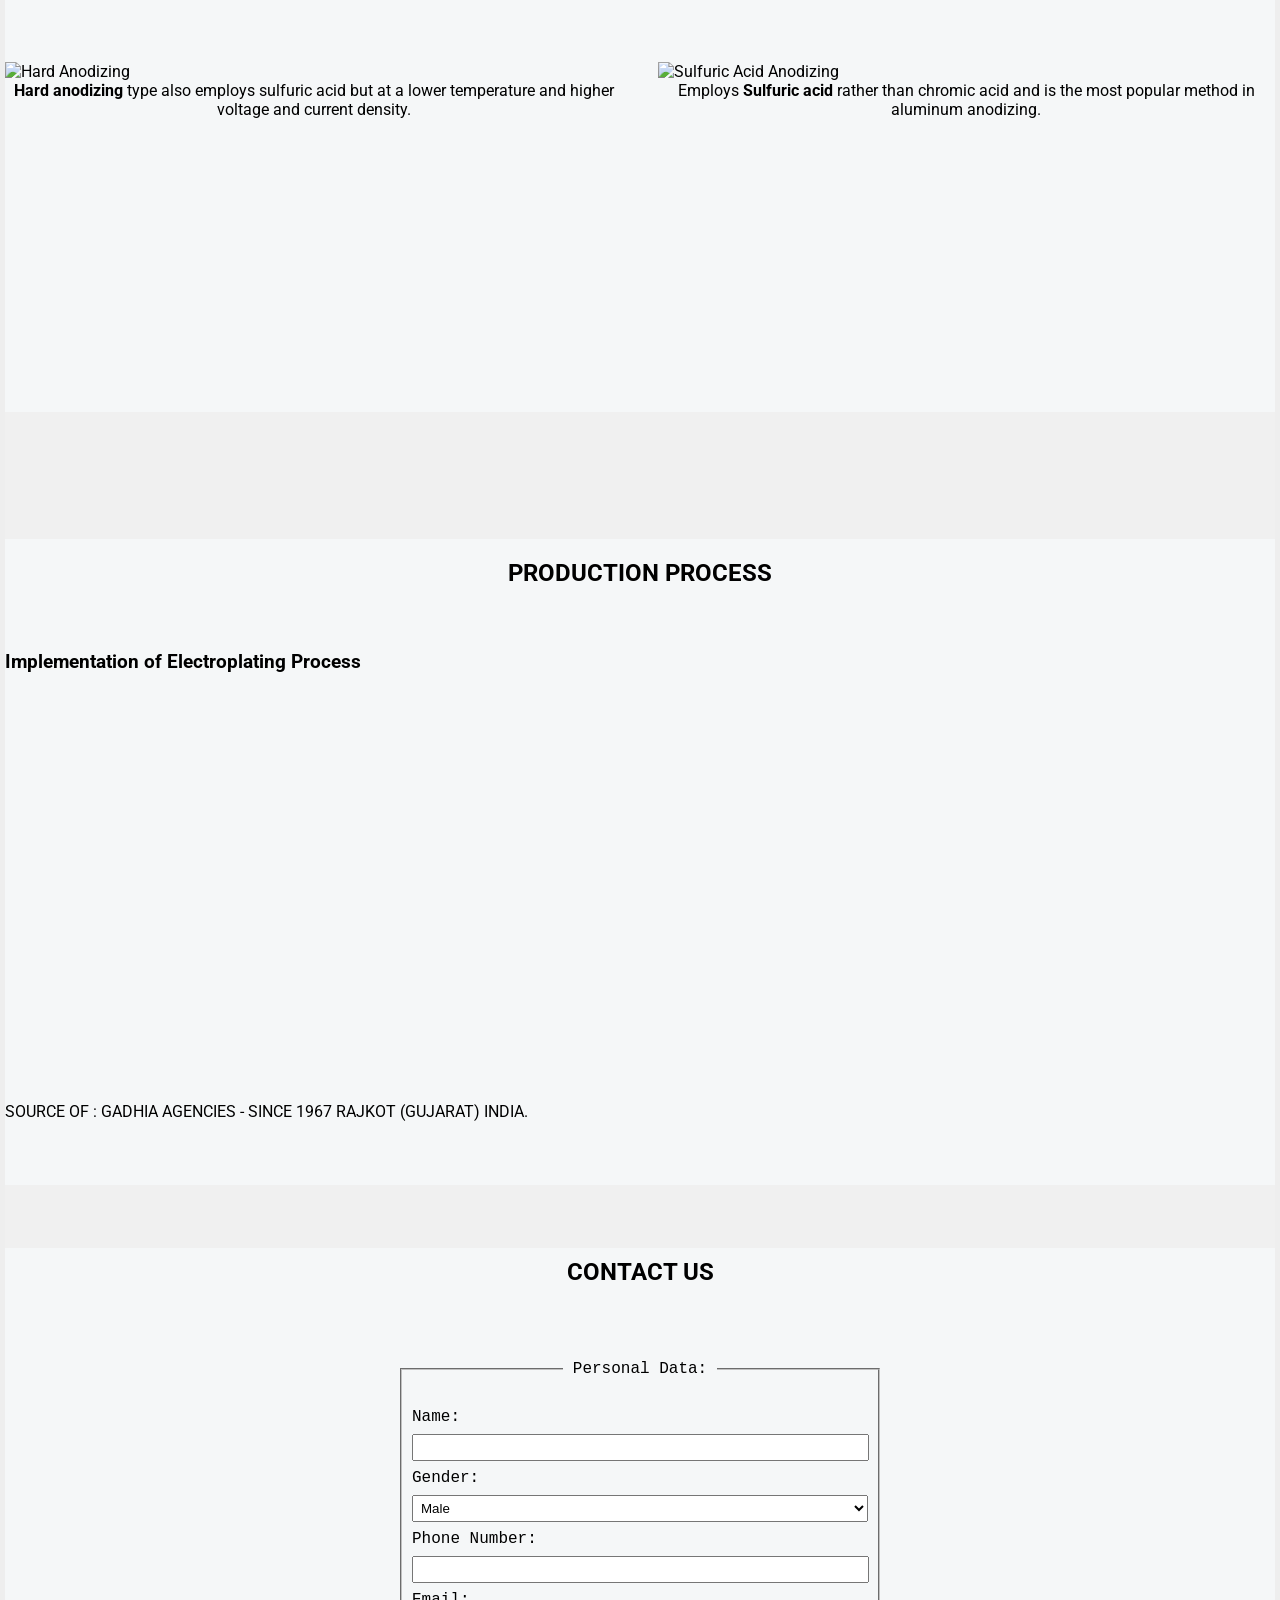
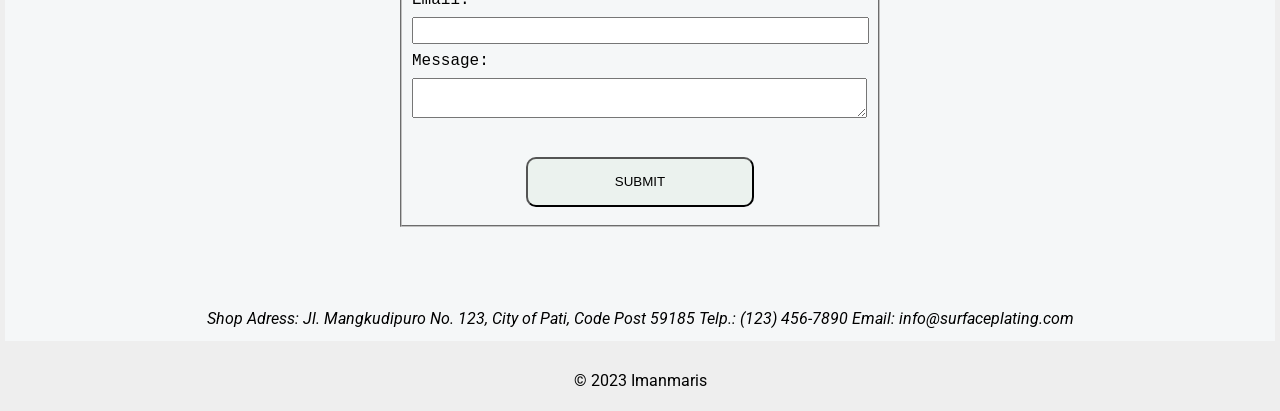
==== commit f683471e: "Updated several files including readme.md, index.html, responsive.css, style.css" ====
--- a/index.html
+++ b/index.html
@@ -91,6 +91,7 @@
 
                 </br>
                 etc.</br>
+            </p>
 
         </article>
 
@@ -112,48 +113,6 @@
     
         </section>
     
-        <!--
-        <section id="proyek">
-            <h2>OUR PROJECT</h2>
-            <div class="proyek-item">
-                
-                <h3>Berbagai type electroplating yang tersedia :</h3>
-                <ul class="menu-bar">
-                    <li><a href=".layanan-item3">Pelapisan Kromium</a></li>
-                    <li><a href=".layanan-item4">Pelapisan Seng</a></li>
-                    <li><a href=".layanan-item5">Pelapisan Nikel</a></li>
-                </ul>
-            
-            </div>
-        -->
-
-
-            <!--
-                <div class="proyek-display">
-                <div class="layanan-item3">
-                    <h4>Pelapisan Kromium</h4>
-                    <img width="100%" src="./assets/chorme.png" alt="Pelapisan Nikel">
-                    
-                    <p>Rack and Barrel on Steel, Aluminium, Brass, and Copper.</p>
-                </div>
-        
-                <div class="layanan-item4">
-                    <h4>Pelapisan Seng</h4>
-                    <img width="40%" src="https://lakecityplating.com/wp-content/uploads/2018/07/IMG_0041.jpg" alt="Pelapisan Seng">
-                    
-                    <p>Rack and Barrel on Steel,<br> Brass, and Copper.</p>
-                </div>
-                <div class="layanan-item3">
-                    <h4>Pelapisan Nikel</h4>
-                    <img width="100%"  src="./assets/Nickel-2.png" alt="Pelapisan Nikel">
-                    
-                    <p>Rack and Barrel on Steel, Stainless, Aluminium, Brass, and Copper.</p>
-                </div>       
-
-            </div>
-            -->
-        </section>
-
         <section id="product-picture">
             <h2  style="font-family: roboto; padding-top: 1%; text-align: center;">OUR PROJECT</h2>
             <h3>Various Types of <mark>ELECTROPLATING</mark> are available here</h3>
@@ -256,19 +215,15 @@
 
         </section>
 
-
-
-
         <section id="proses-produksi">
-            <h2>Proses Produksi</h2>
+            <h2>PRODUCTION PROCESS</h2>
             <div class="produksi">
-                <h3>Proses Electroplating</h3>
+                <h3>Implementation of Electroplating Process</h3>
 
                 
                 <iframe width="100%" height="400" src="https://www.youtube.com/embed/iLgiTAz86Hw?si=qLu1hPKN1cTL1pwf" title="YouTube video player" frameborder="0" allow="accelerometer; autoplay; clipboard-write; encrypted-media; gyroscope; picture-in-picture; web-share" allowfullscreen></iframe>
             
-                <p>Sumber : GADHIA AGENCIES - SINCE 1967
-                    RAJKOT (GUJARAT) INDIA.</p>
+                <p>SOURCE OF : GADHIA AGENCIES - SINCE 1967 RAJKOT (GUJARAT) INDIA.</p>
             </div>   
         </section>
     
--- a/style.css
+++ b/style.css
@@ -396,10 +396,22 @@
   font-size: medium;
   font-family: 'Roboto Mono',monospace;
   max-width: 480px;
+  margin-top: 5%;
   margin-left: auto;
   margin-right: auto;
   margin-bottom: 5%;
   border-radius: 10px;
+}
+
+form fieldset{
+  padding: 20px 10px 10px 10px;
+
+}
+
+form fieldset legend{
+  padding: 10px;
+  text-align: center;
+
 }
 
 input[type="text"],input[type="email"], textarea {
--- a/responsive.css
+++ b/responsive.css
@@ -1,5 +1,5 @@
 @media only screen and (max-width: 700px) {
-    /* For tablets: */
+    /* For mobiles: */
     
     nav {
         position: fixed;
@@ -53,6 +53,12 @@
         text-align: justify;
       }
 
+
+    #product-picture {
+        padding-bottom: 15%;
+        background-color: #F5F7F8;
+      }
+
     #product-picture .grid-container{
         display: none;
       }
@@ -60,6 +66,12 @@
     #product-picture-2 .grid-container-2{
         display: none;
 
+      }
+
+    #product-picture-2 {
+        margin-top: 0%;
+        padding-bottom: 15%;
+        background-color: #F5F7F8;
       }
 
     #product-picture .w3-content{
@@ -89,7 +101,41 @@
       }
     
     
+    #proses-produksi{
+        margin-top: 5%;
+        background-color: #F5F7F8;
+        padding-top: 20px;
+        padding-bottom: 5%;
+      } 
+
+    #proses-produksi h2{
+        text-align: center;
+        padding-bottom: 10%;
+      }
       
+    #proses-produksi iframe{
+        text-align: center;
+        padding-top: 5%;
+        padding-bottom: 2%;
+      }
+
+    #kontak h2{
+        margin-top: 5%;
+        background-color: #F5F7F8;
+        padding-top: 10px;
+        padding-bottom: 10%;
+      }
+
+    form fieldset{
+        padding: 20px 10px 10px 10px;
+
+      }
+
+    form fieldset legend{
+        padding: 10px;
+        text-align: center;
+
+      }
     /*
       #product-picture .grid-container {
         display: block;
